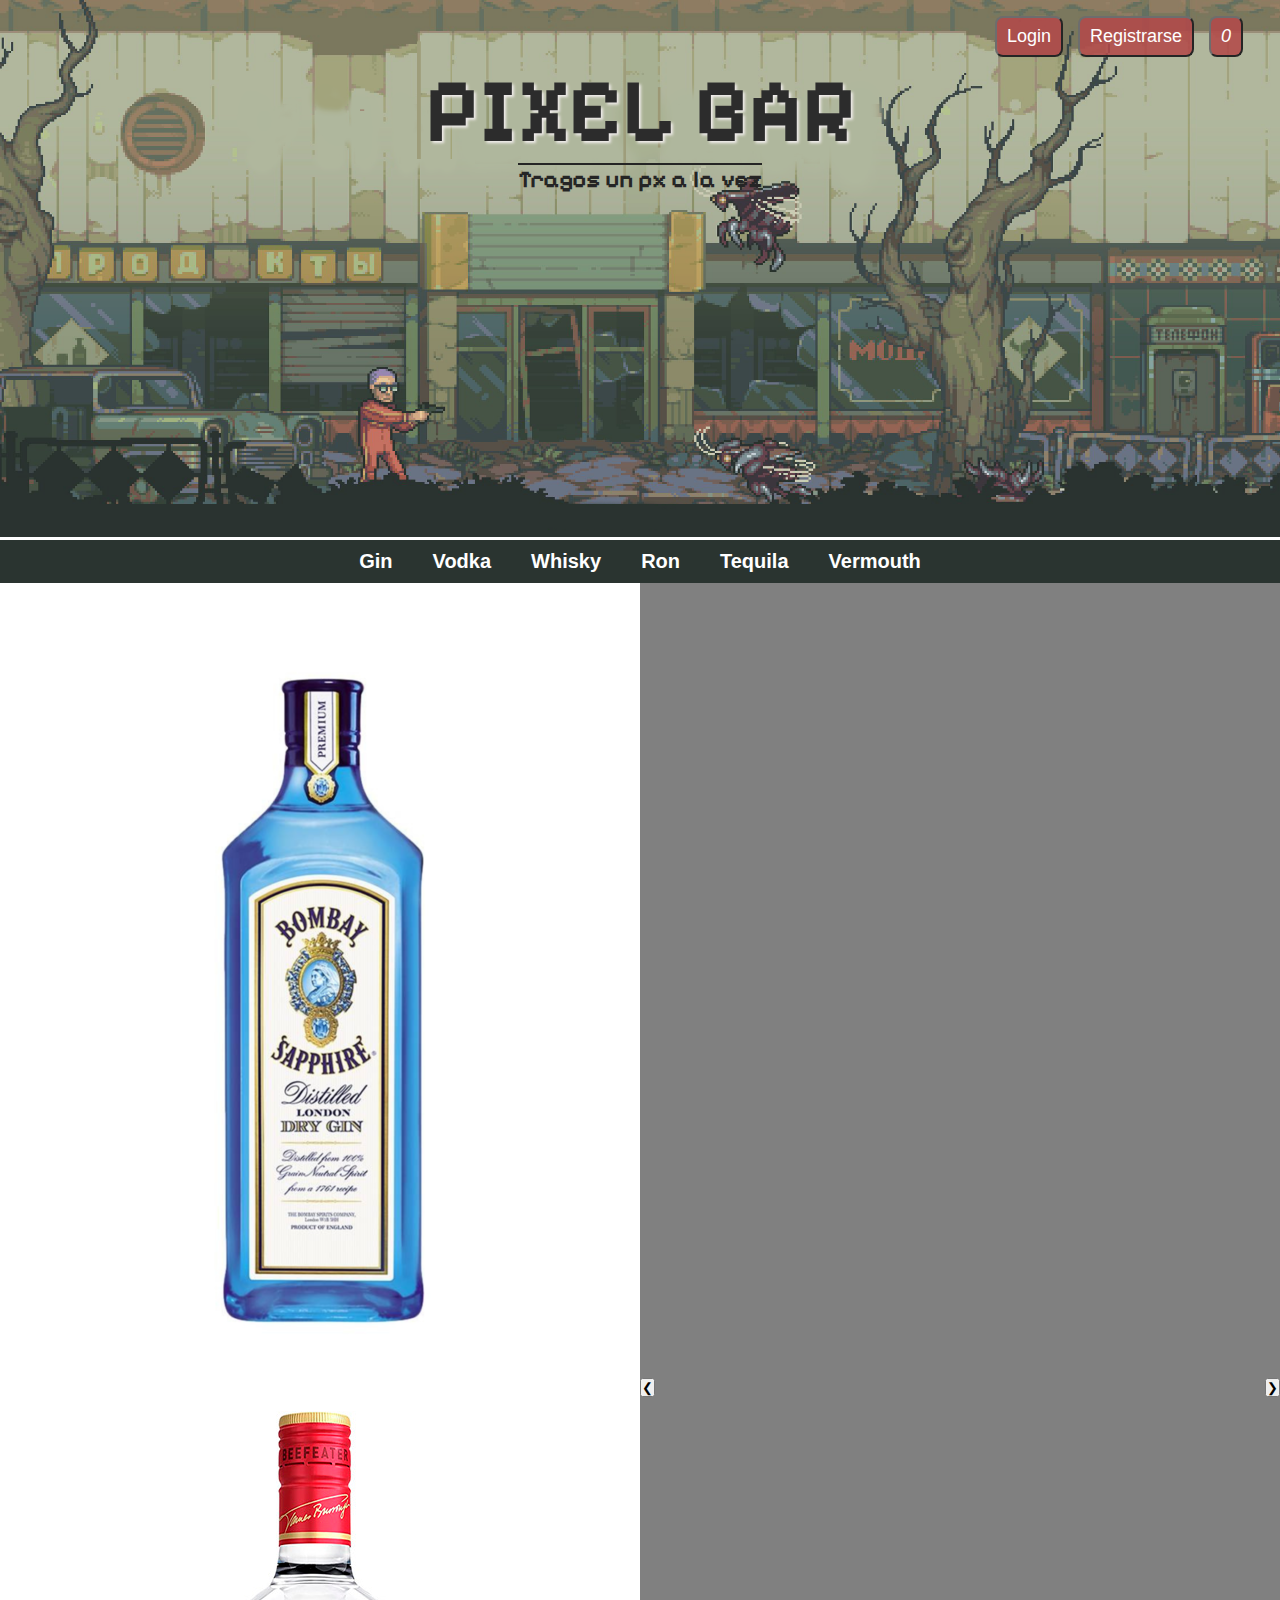
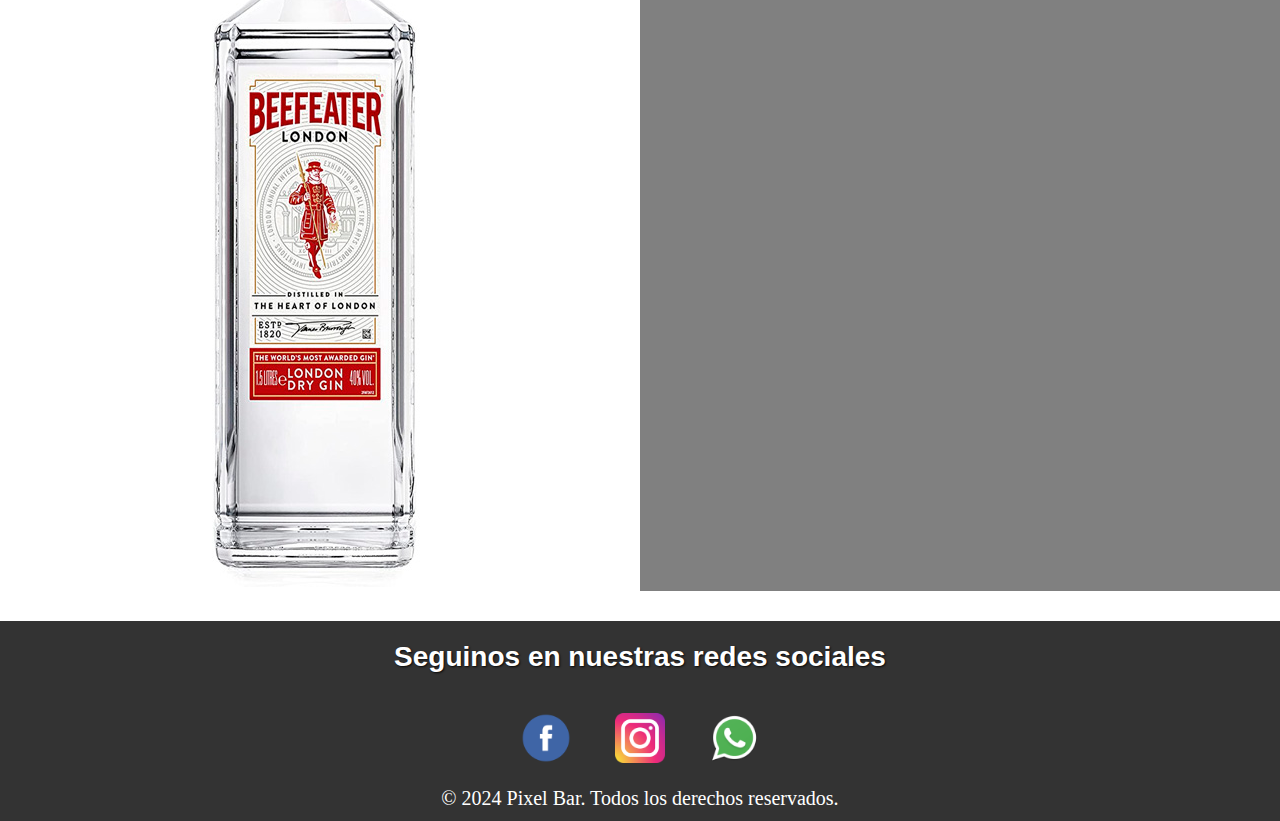
==== index.html @ f9e415ab "slider en index 0.1" ====
<!DOCTYPE html>
<html lang="es">

<head>
  <meta charset="UTF-8">
  <meta name="viewport" content="width=device-width, initial-scale=1.0">
  <title>pixeldrink</title>
  <link rel="preconnect" href="https://fonts.googleapis.com">
  <link rel="preconnect" href="https://fonts.gstatic.com" crossorigin>
  <link href="https://fonts.googleapis.com/css2?family=Pixelify+Sans:wght@400..700&display=swap" rel="stylesheet">
  <link rel="stylesheet" href="https://cdnjs.cloudflare.com/ajax/libs/font-awesome/6.5.2/css/all.min.css"
    integrity="sha512-SnH5WK+bZxgPHs44uWIX+LLJAJ9/2PkPKZ5QiAj6Ta86w+fsb2TkcmfRyVX3pBnMFcV7oQPJkl9QevSCWr3W6A=="
    crossorigin="anonymous" referrerpolicy="no-referrer" />
  <link rel="stylesheet" href="./css/styles.css">
  <link rel="stylesheet" href="./css/login.css">
</head>

<body>
  <header class="header-container">
    <div class="login">
      <li><button id="button-user"><a href=""></a>Login</button></li>
      <li><a href="./pages/registro.html"><button id="button-registro">Registrarse</button></a></li>
      <li><a href="./carrito.html"><button id="button-cart"><i class="fa-solid fa-cart-shopping"><span class="contador">
        0
      </span></i></button></a></li>
    </div>
    <div class="header-content">
      <h1 class="title">PIXEL BAR</h1>
      <h2>Tragos un px a la vez</h2>
    </div>
  </header>
  <nav class="menu">
    <ul>
      <li><a href="./pages/gin.html">Gin</a></li>
      <li><a href="./pages/vodka.html">Vodka</a></li>
      <li><a href="./pages/whisky.html">Whisky</a></li>
      <li><a href="./pages/ron.html">Ron</a></li>
      <li><a href="./pages/tequila.html">Tequila</a></li>
      <li><a href="./pages/vermouth.html">Vermouth</a></li>

    </ul>
  </nav>
  <!-- formulario de Login tipo modal -->
  <section class="modal">
    <div class="modal__container">
      <div class="form-container">
        <h2>Iniciar Sesion</h2>
        <form action="#">
          <div class="form-control">
            <input type="email" id="emailInput" required />
            <label>Email</label>
          </div>
          <div class="form-control">
            <input type="password" id="passwordInput" required />
            <label>Contraseña</label>
          </div>
          <button type="submit" class="logIn">Iniciar</button>
          <div class="form-help">
            <div class="remember-me">
              <input type="checkbox" id="remember-me" />
              <label for="remember-me">Recuerdame</label>
            </div>
            <a href="#">Ayuda?</a>
          </div>
        </form>
        <div class="icons-container">
          <i class="fa-brands fa-google"></i>
          <i class="fa-brands fa-facebook-f"></i>
          <i class="fa-regular fa-envelope"></i>
          <i class="fa-solid fa-arrow-left"></i>
        </div>
      </div>
    </div>
  </section>
  <!--  -->
  <section class="container">
    <div id="item-1">
      <a href="gin.html">
        <img src="img/bombay-750-.png" alt="">
        <div class="description1">
          Elaborado según una receta secreta que data de 1761, bombay sapphire se produce logrando una
          combinación única de diez ingredientes botánicos naturales seleccionados y un proceso exclusivo de
          destilación. El resultado es un complejo líquido aromático, con sabor refinado y un delicado
          equilibrio.
        </div>
      </a>
    </div>
    <div id="item-2">
      <a href="gin.html">
        <img src="img/beefeater.jpg" alt="">
        <div class="description2">
          Esta ginebra, una London Dry Gin por antonomasia hecha con un intenso toque de enebro y fuertes
          notas cítricas, es una auténtica London Dry para quienes disfrutan del sabor auténtico de la
          ginebra.
          Con una tradición en el mundo de la destilación de 200 años, había una época en la que pesábamos a
          mano los extractos naturales de cada lote de ginebra que producíamos… Era hace dos días.
        </div>
      </a>
    </div>
    <div id="item-3">
      <button class="prev">&#10094;</button>
      <div class="slider-content">
        <!-- slide de js si todo sale bien -->
      </div>
      <button class="next">&#10095;</button>

    </div>
  </section>

  <footer>
    <h3 class="textoFooter">Seguinos en nuestras redes sociales</h3>
    <div class="social-media">
      <a href="https://www.facebook.com" target="_blank">
        <img src="img/facebook.ico" alt="Facebook">
      </a>
      <a href="https://www.instagram.com" target="_blank">
        <img src="img/instagram.ico" alt="Instagram">
      </a>
      <a href="https://wa.me/tu-numero" target="_blank">
        <img src="img/Whatsapp.ico" alt="WhatsApp">
      </a>
    </div>
    <p>&copy; 2024 Pixel Bar. Todos los derechos reservados.</p>
  </footer>

  <script src="./js/login.js"></script>
  <script src="./js/productos.js"></script>
  <script src="./js/mainslider.js"></script>
</body>

</html>
---- css/styles.css ----
* {
    margin: 0;
    padding: 0;
    box-sizing: border-box;
}

/* header */
.header-container {
    background-image: url(../img/bunkerM.png);
    background-size: cover;
    background-repeat: no-repeat;
    background-position: center;
    opacity: 85%;
    height: 60vh;
    width: 100%;
    display: flex;
    flex-direction: column;
    flex-wrap: wrap;
    border-bottom: 3px solid white;
}


.header-content {
    display: flex;
    align-items: center;
    flex-direction: column;
    justify-content: center;
    top: -60%;
    text-align: center;
    color: rgb(0, 0, 0);
}

.title {
    font-size: 90px;
    font-family: "Pixelify Sans", sans-serif;
    text-align: center;
    color: #080808;
    text-shadow: 2px 2px 3px rgb(240, 235, 235);
}

.header-content h2 {
    font-family: "Pixelify Sans", sans-serif;
    color: black;
    text-decoration: overline;
}

.login {
    display: flex;
    justify-content: flex-end;
    gap: 10px;
    margin-right: 2em;
    margin-top: 1em;

}

.login li {
    list-style-type: none;
}


#button-user,
#button-cart,
#button-registro,
.btnVolver{
    background-color: rgba(165, 42, 42, 0.877);
    color: white;
    padding: 8px 10px;
    text-align: center;
    text-decoration: none;
    font-size: 18px;
    cursor: pointer;
    position: relative;
    margin-right: 5px;
    border-radius: 8px;
}

#button-user:hover, #button-registro:hover, #button-cart:hover, .btnVolver:hover{
    background-color: #2a3430;
    color: white;
    font-weight: bolder;
    transition: .3s;
}

 
/* nav-bar */

.menu {
    display: flex;
    justify-content: center;
    flex-wrap: wrap;
    align-items: center;
    background-color: #2a3430;
    font-size: 20px;
    color: white;
}

.menu li:hover {
    scale: 1.2;
    transition: .5s;
    color: #c67262;
}


.menu ul {
    display: flex;
    justify-content: space-between;
    padding: 0;
    margin: 0;
    list-style-type: none;
}

.menu li {
    padding: 10px 20px;
}

.menu a {
    color: inherit;
    font-family: 'Franklin Gothic Medium', 'Arial Narrow', Arial, sans-serif;
    font-weight: bolder;
    text-decoration: none;
}
.active{
  background-color: chartreuse;
  color: aqua ;
}
/* --------------------------------Medias Queries-------------------------------- */


/* grip-container */
.container {
    display: grid;

    grid-template-rows: 1fr 1fr;
    grid-template-columns: 1fr 1fr;
    gap: 0px;
    height: 100%;

}


#item-1 {
    position: relative;
    background-color: white;
    overflow: hidden;
    display: flex;
    justify-content: center;
    align-items: center;

    grid-row-start: 1;
    grid-row-end: 2;

    grid-column-start: 1;
    grid-column-end: 2;

}

#item-1 img {
    width: 100%;
    height: 100%;
    object-fit: cover;
}

#item-1:hover .description1 {
    opacity: 1;
}

.description1 {
    position: absolute;
    top: 0;
    left: 0;
    right: 0;
    bottom: 0;
    background-color: rgba(15, 130, 224, 0.8);
    color: black;
    font-size: 45px;
    text-align: center;
    padding: 20px;
    opacity: 0;
    transition: opacity 0.3s ease;
}


#item-2 {
    position: relative;
    background-color: white;
    overflow: hidden;
    display: flex;
    justify-content: center;
    align-items: center;

    grid-row-start: 2;
    grid-row-end: 3;

    grid-column-start: 1;
    grid-column-end: 2;
    overflow: hidden;

}

#item-2 img {
    width: 100%;
    height: 100%;
    object-fit: cover;
}

#item-2:hover .description2 {
    opacity: 1;
}

.description2 {
    position: absolute;
    top: 0;
    left: 0;
    right: 0;
    bottom: 0;
    background-color: rgba(224, 15, 15, 0.8);
    color: black;
    font-size: 45px;
    text-align: center;
    padding: 20px;
    opacity: 0;
    transition: opacity 0.3s ease;
}


#item-3 {
  position: relative; 
  background-color: grey;
  grid-row-start: 1;
  grid-row-end: 3;
  grid-column-start: 2;
  grid-column-end: 3;
  display: flex;  
  align-items: center;
  justify-content: center;
  overflow: hidden;
}

.slider-content {
  display: flex;
  transition: transform 0.5s ease-in-out;
  width: 100%;
  height: 100%;
}

.card {
  width: 100%;
  height: 100%;
  flex-shrink: 0;
}

/* ---------------------------Carrito--------------------------------------------- */
.tituloCarrito{
    font-family: 'Franklin Gothic Medium', 'Arial Narrow', Arial, sans-serif;
    font-size: 45px;
    text-align: center;
    margin-top: 10px;
}

/* -----------------------estilos footer------------------------------------------ */

footer {
    margin-top: 30px;
    background-color: #333;
    color: white;
    text-align: center;
    padding: 20px;
    height: 200px;
    /* border-top: 3px solid white; */
}

.textoFooter {
    font-family: 'Franklin Gothic Medium', 'Arial Narrow', Arial, sans-serif;
    font-size: 28px;
    text-shadow: 1px 1px 2px rgb(10, 10, 10);
}

footer p {
    margin-top: 10px;
    font-size: 20px;
}

.social-media {
    margin-top: 30px;
}

.social-media a {
    margin: 0 10px;
    display: inline-block;
}

.social-media img {
    width: 70px;
    height: 70px;
    transition: transform 0.3s;
    padding: 10px;
}

.social-media img:hover {
    transform: scale(1.2);
}
/* ------------------------estilos Card----------------------------- */
.tarjetas {
    display: flex;
    flex-wrap: wrap;
    justify-content: center;
    gap: 20px;
}

.card {
    background-color: #fff;
    border-radius: 10px;
    box-shadow: 0 4px 8px rgba(0, 0, 0, 0.534);
    max-width: 300px;
    overflow: hidden;
    text-align: center;
    margin: 10px;
    display: flex;
    flex-direction: column;
}

.card-img {
    width: 100%;
    height: 250px;
   object-fit: contain;
}

.card-content {
    padding: 20px;
    display: flex;
    flex-direction: column;
    justify-content: space-between;
    flex-grow: 1; 

    background-size: cover;
    background-position: center;
    animation: rotateImages 30s linear infinite;
}

/* -----------hasta aca lo nuevo--------------- */
@keyframes rotateImages {
    0% { background-image: url('../img/back-1.png'); }
    33.33% { background-image: url('../img/back-2.png'); }
    66.66% { background-image: url('../img/back-3.png'); }
    100% { background-image: url('../img/back-1.png'); }
}

.card-title {
    font-size: 24px;
    margin: 8px 0;
    text-shadow: 1px 1px 2px rgba(255, 254, 254, 0.507);
}

.card-description {
    color: #131312;
    font-weight: 600;
    font-size: 18px;
    margin-bottom: 16px;
    flex-grow: 1; 
    text-align: justify;
    text-shadow: 0px 0px 7px rgba(201, 201, 197, 0.973);
}

.card-button {
    display: inline-block;
    padding: 10px 20px;
    background-color: rgb(22, 26, 31);
    color: rgb(230, 225, 225);
    text-decoration: none;
    border-radius: 5px;
    transition: background-color 0.3s;
    align-self: center; 
    margin-top: auto; 
}

.card-button:hover {
    background-color: rgb(58, 68, 78);
}

/* ---------------------Seccion Gin------------------------------ */
li {
    list-style: none;
}

/* ---------------------------Producto Secciones--------------------------------------------- */

.products {
    display: flex;
    flex-wrap: wrap;
    gap: 20px;
    justify-content: space-around;
    padding: 20px;
}

.product-item {
    flex: 0 0 calc(33.33% - 20px); 
    max-width: calc(33.33% - 20px); 
    margin-bottom: 20px; 
    
    background-color: #f9f9f9;
    border: 1px solid #ddd;
    padding: 10px;
    text-align: center;
}

/* -------------------------media query------------------------------- */

@media (max-width: 600px) {
    .header-container {
      height: 40vh;
    }
  
    .header-content {
      top: -30%;
    }
  
    .title {
      font-size: 50px;
    }
  
    .login {
      flex-direction: column;
      margin-right: 0;
      margin-top: 16px;
      gap: 5px;
      text-align: center;
    }
  
    .menu ul {
      flex-direction: column;
      align-items: center;
    }
  
    .menu li {
      padding: 10px;
    }
  
    .container {
      grid-template-rows: 1fr 1fr 1fr;
      grid-template-columns: 1fr;
    }
  
    #item-1, #item-2, #item-3 {
      grid-column-start: 1;
      grid-column-end: 2;
      height: auto;
    }

    .textoFooter{
        font-size: 20px;
    }

    .social-media img {
        width: 60px;
        height: 60px;
    }
  }

  @media (max-width: 768px) {
    .header-container {
      height: 50vh;
    }
  
    .header-content {
      top: -40%;
    }
  
    .title {
      font-size: 70px;
    }
  
    .login {
      margin-right: 1em;
    }
  
    .menu ul {
      flex-direction: column;
      align-items: center;
    }
  
    .menu li {
      padding: 10px 15px;
    }
  
    .container {
      grid-template-rows: 1fr 1fr;
      grid-template-columns: 1fr 1fr;
    }
  
    #item-1, #item-2 {
      grid-column-start: 1;
      grid-column-end: 2;
    }
  
    #item-3 {
      grid-row-start: 2;
      grid-row-end: 3;
      grid-column-start: 1;
      grid-column-end: 3;
    }
  }

  @media (min-width: 769px) {
    .header-container {
      height: 60vh;
    }
  
    .header-content {
      top: -60%;
    }
  
    .title {
      font-size: 90px;
    }
  
    .login {
      margin-right: 2em;
    }
  
    .menu ul {
      flex-direction: row;
    }
  
    .menu li {
      padding: 10px 20px;
    }
  
    .container {
      grid-template-rows: 1fr 1fr;
      grid-template-columns: 1fr 1fr;
    }
  
    #item-1, #item-2 {
      grid-column-start: 1;
      grid-column-end: 2;
    }
  
    #item-3 {
      grid-row-start: 1;
      grid-row-end: 3;
      grid-column-start: 2;
      grid-column-end: 3;
    }
  }
---- css/login.css ----
.modal {
  position: fixed;
  top: 0;
  left: 0;
  right: 0;
  bottom: 0;
  background-color: #1111119d;
  display: flex;
  opacity: 0;
  pointer-events: none;
  transition: opacity 0.6s 0.9s;
  --transform: translateY(-100vh);
  --transition: transform 0.8s;
  z-index: 1;
}

.modal--show {
  opacity: 1;
  pointer-events: unset;
  transition: opacity 0.6s;
  --transform: translateY(0);
  --transition: transform 0.8s 0.8s;
}

.modal__container {
  margin: auto;
  width: 90%;
  transform: var(--transform);
  transition: var(--transition);
}

.form-container {
  position: absolute;
  left: 50%;
  top: 50%;
  border-radius: 4px;
  padding: 70px;
  width: 450px;
  height: auto;
  transform: translate(-50%, -50%);
  background: rgba(0, 0, 0, 0.507);
  font-family: "Pixelify Sans", sans-serif;
}
.form-container h2 {
  color: #fff;
  font-size: 2rem;
}
.form-container form {
  margin: 25px 0 65px;
}
form .form-control {
  height: 50px;
  position: relative;
  margin-bottom: 16px;
}
.form-control input {
  height: 100%;
  width: 100%;
  background: #333;
  border: none;
  outline: none;
  border-radius: 4px;
  color: #fff;
  font-size: 1rem;
  padding: 0 20px;
}
.form-control input:is(:focus, :valid) {
  background: #444;
  padding: 16px 20px 0;
}

.form-control label {
  position: absolute;
  left: 20px;
  top: 50%;
  transform: translateY(-50%);
  font-size: 1rem;
  pointer-events: none;
  color: #8c8c8c;
  transition: all 0.1s ease;
}
.form-control input:is(:focus, :valid) ~ label {
  font-size: 0.75rem;
  transform: translateY(-130%);
}
form button {
  width: 100%;
  padding: 16px 0;
  font-size: 1rem;
  background: #ca4a30;
  color: #fff;
  font-weight: 500;
  border-radius: 8px;
  border: none;
  outline: none;
  margin: 25px 0 10px;
  cursor: pointer;
  transition: 0.1s ease;
}
form button:hover {
  background: #f5330c;
}
.form-container a {
  text-decoration: none;
}
.form-container a:hover {
  text-decoration: underline;
}
.form-container :where(label, p, small, a) {
  color: #b3b3b3;
}
form .form-help {
  display: flex;
  justify-content: space-between;
}
form .remember-me {
  display: flex;
}
form .remember-me input {
  margin-right: 5px;
  accent-color: #b3b3b3;
}

.form-container a {
  color: #fff;
}

.icons-container {
  display: flex;
  justify-content: space-around;
  align-items: center;
  color: white;
  font-size: 24px;
}

.fa-google:hover {
  background: linear-gradient(to right, #4285f4, #34a853, #fbbc05, #ea4335);
  -webkit-background-clip: text;
  background-clip: text;
  color: transparent;
  cursor: pointer;
  transform: scale(1.2);
  transition: 0.4s;
}
.fa-facebook-f:hover {
  cursor: pointer;
  color: #285076;
  transform: scale(1.2);
  transition: 0.4s;
}

.fa-envelope:hover {
  cursor: pointer;
  color: #f84437;
  transform: scale(1.2);
  transition: 0.3s;
}

@media (max-width: 740px) {
  body::before {
    display: none;
  }
  .form-container {
    padding: 20px;
  }

  .form-container {
    width: 100%;
    top: 43%;
  }
  .form-container form {
    margin: 25px 0 40px;
  }
}
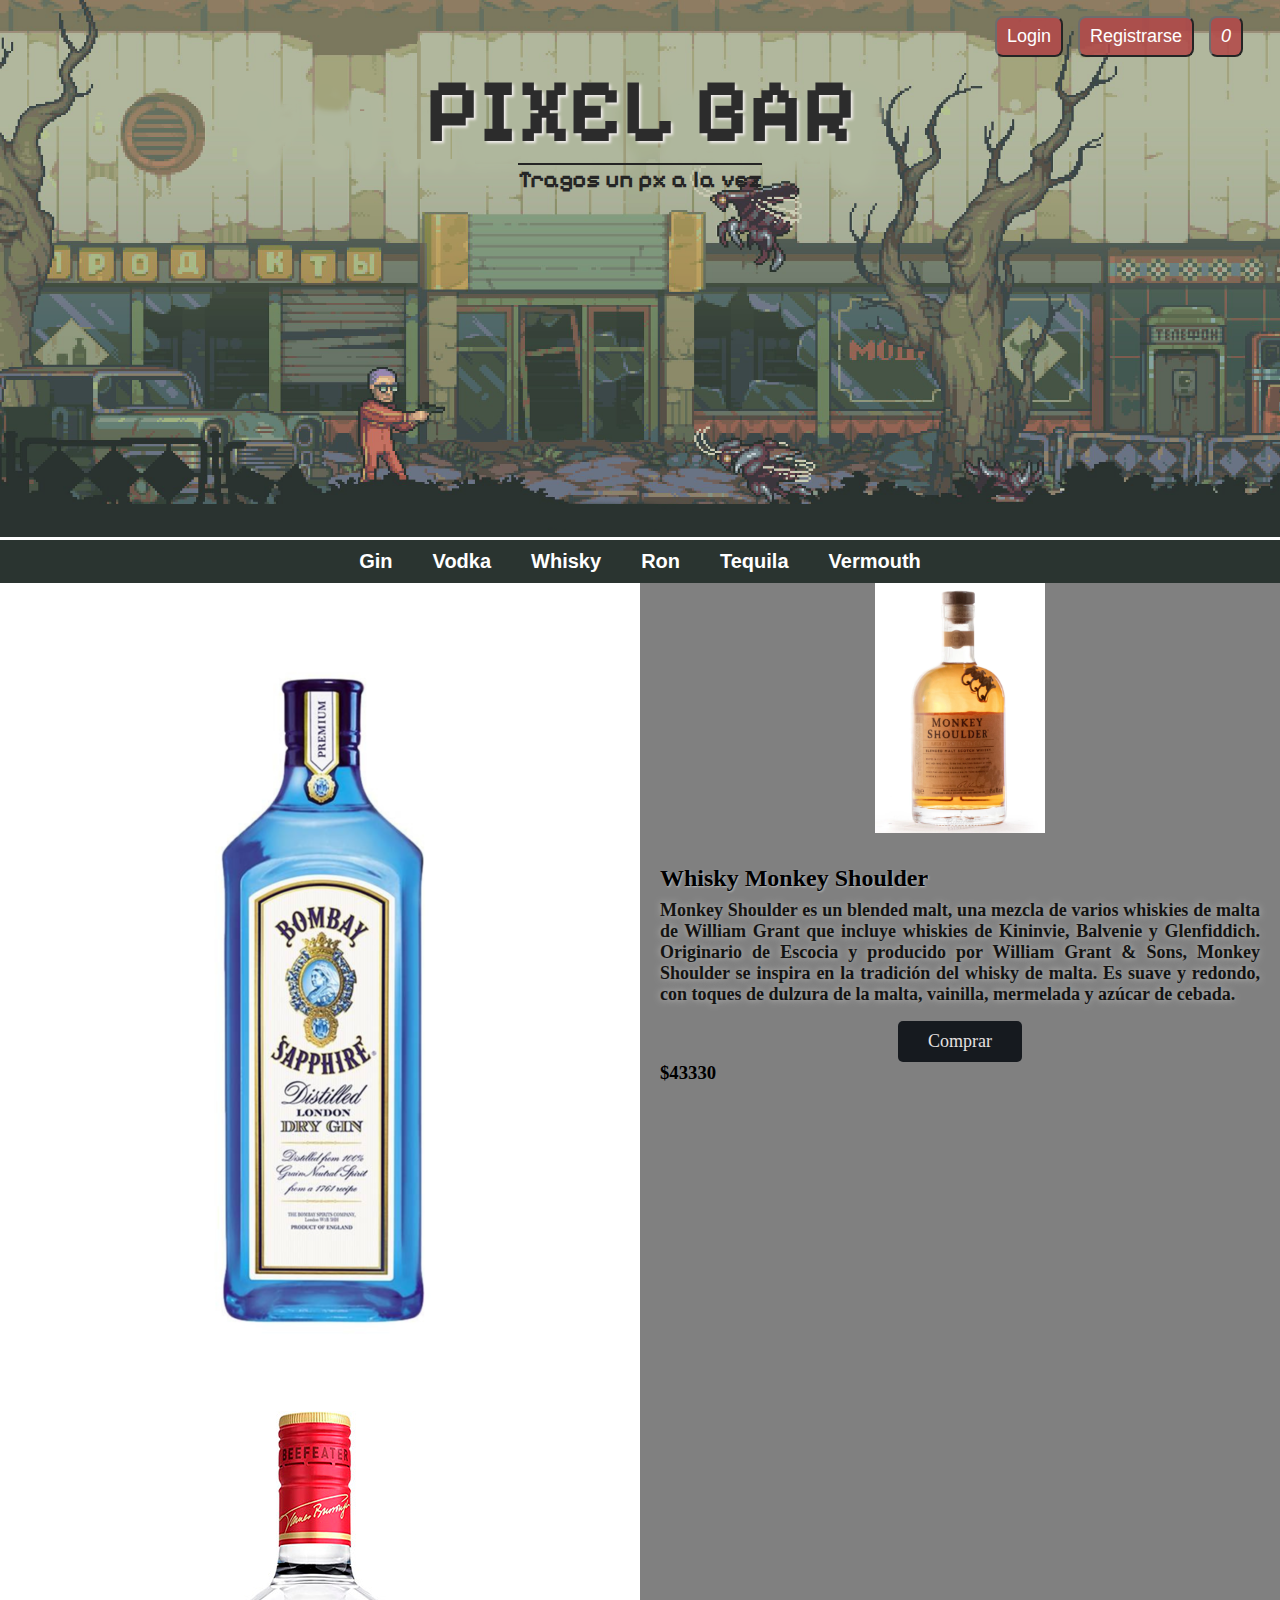
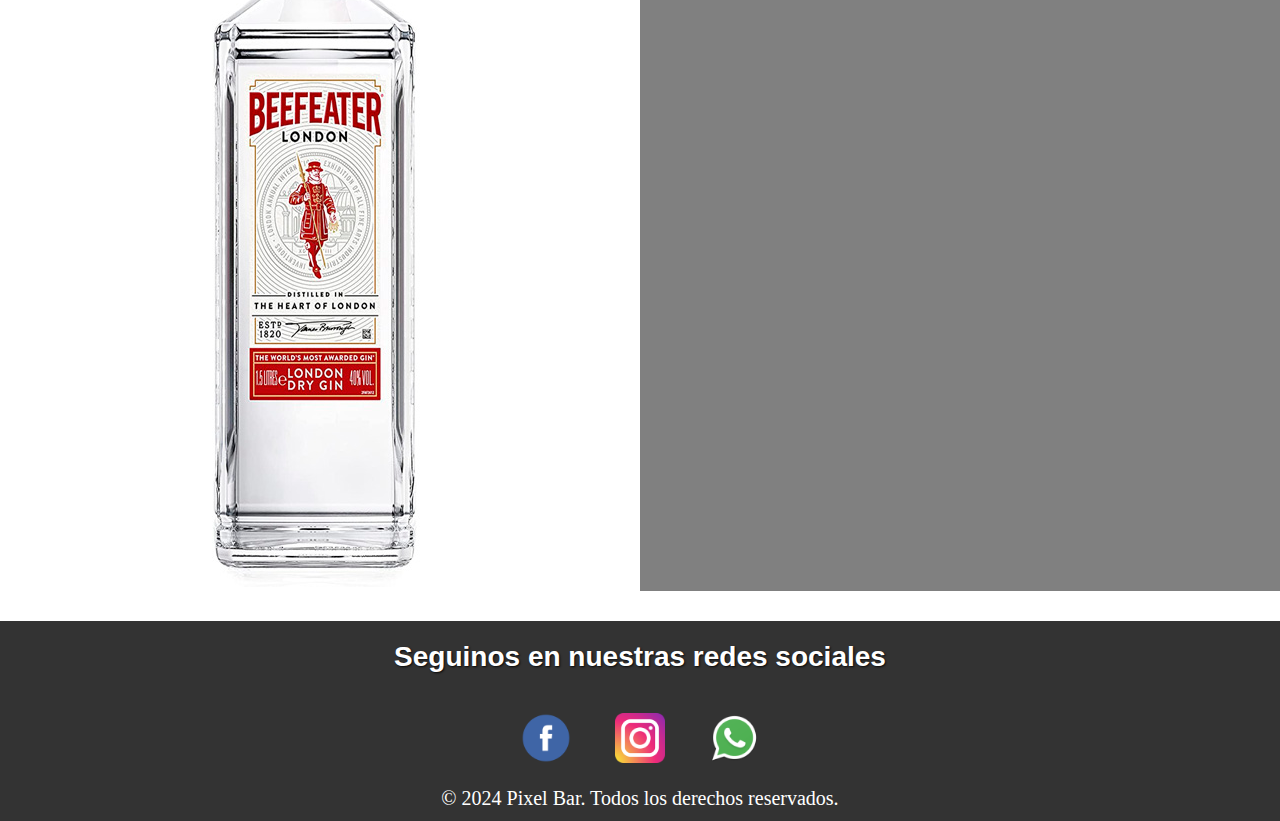
==== commit fecc18fa: "Cambios en archivos js y en las card" ====
--- a/index.html
+++ b/index.html
@@ -125,6 +125,7 @@
 
   <script src="./js/login.js"></script>
   <script src="./js/productos.js"></script>
+  <script src="./js/gin.js"></script>
   <script src="./js/mainslider.js"></script>
 </body>
 
--- a/css/styles.css
+++ b/css/styles.css
@@ -123,8 +123,6 @@
   background-color: chartreuse;
   color: aqua ;
 }
-/* --------------------------------Medias Queries-------------------------------- */
-
 
 /* grip-container */
 .container {
@@ -243,7 +241,7 @@
   height: 100%;
 }
 
-.card {
+.cardIndex {
   width: 100%;
   height: 100%;
   flex-shrink: 0;
@@ -335,6 +333,15 @@
     background-size: cover;
     background-position: center;
     animation: rotateImages 30s linear infinite;
+}
+.precioProductos{
+  margin-top: 5px;
+  color:rgb(15, 15, 15);
+  background-color: rgba(242, 239, 245, 0.514);
+  border-radius: 20px;
+  font-size: 22px;
+  font-weight: bolder;
+
 }
 
 /* -----------hasta aca lo nuevo--------------- */
@@ -363,10 +370,11 @@
 
 .card-button {
     display: inline-block;
-    padding: 10px 20px;
+    padding: 10px 30px;
     background-color: rgb(22, 26, 31);
     color: rgb(230, 225, 225);
     text-decoration: none;
+    font-size: 18px;
     border-radius: 5px;
     transition: background-color 0.3s;
     align-self: center; 
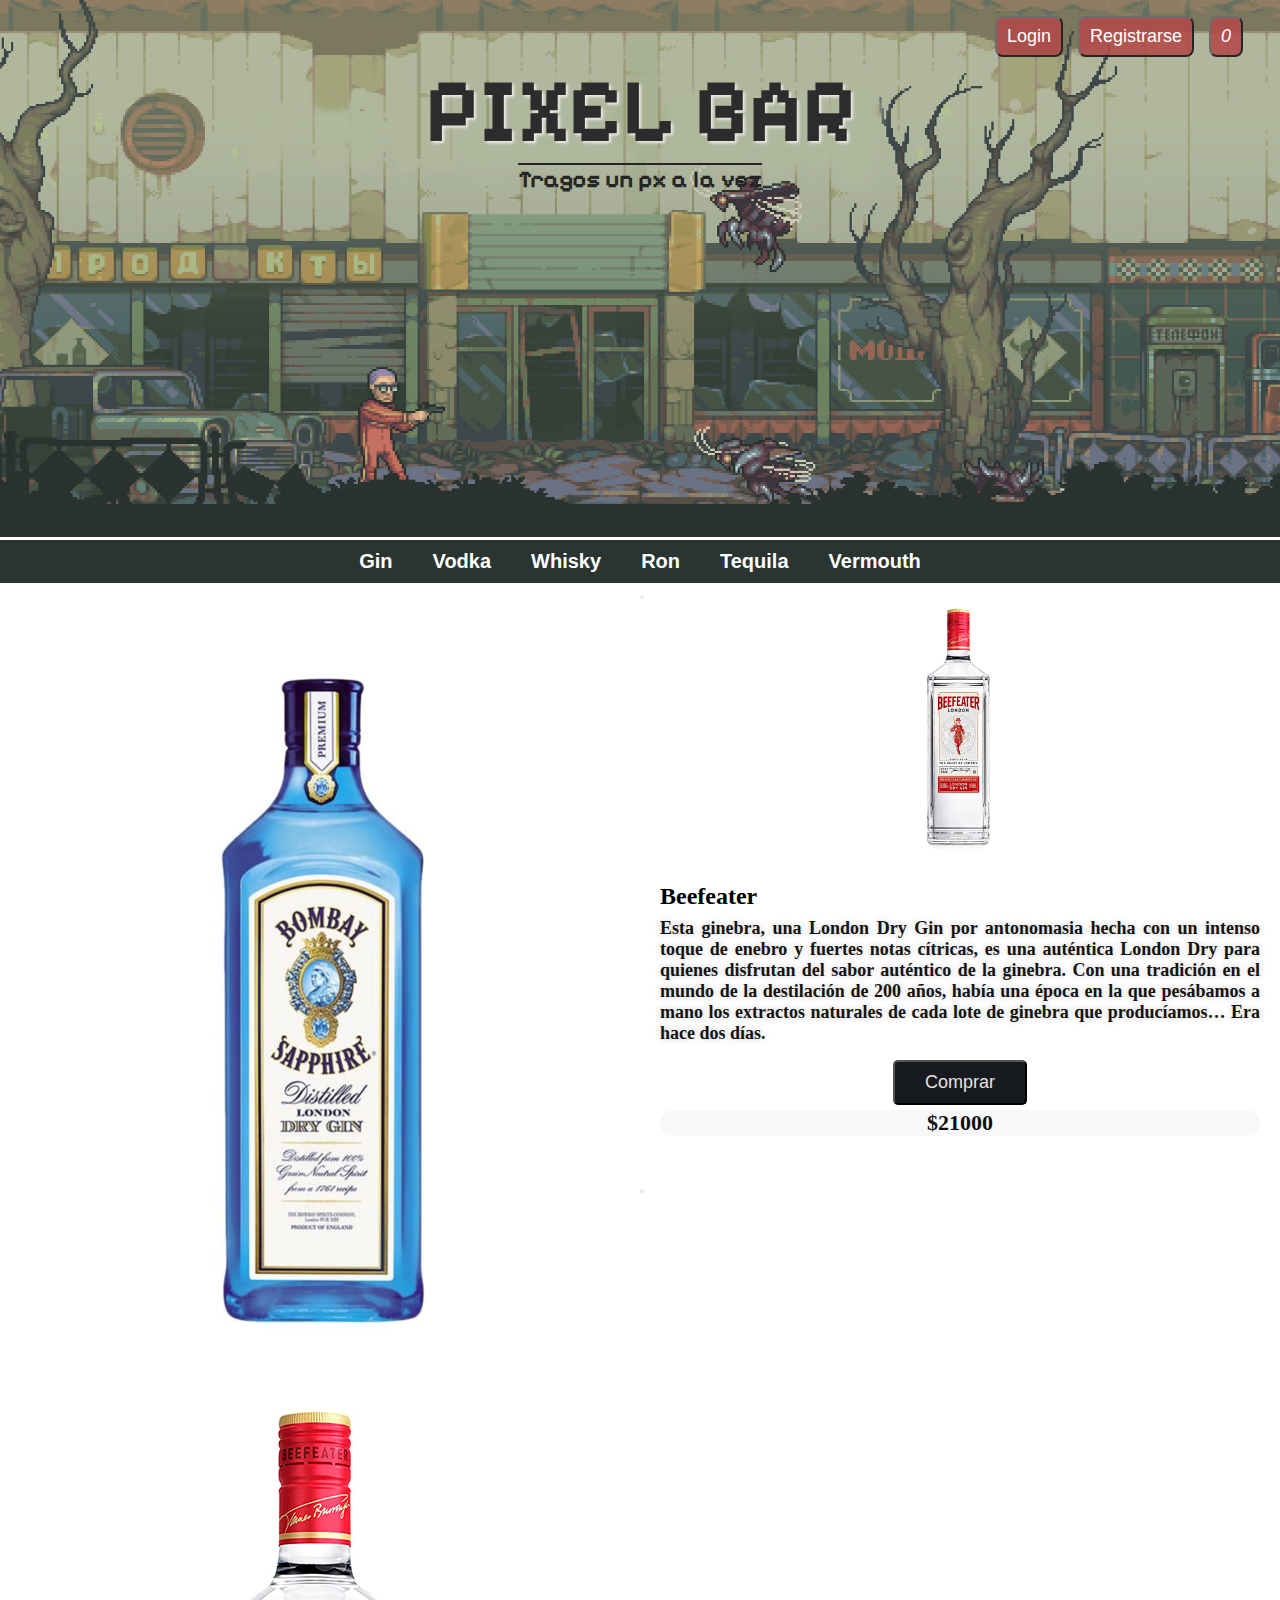
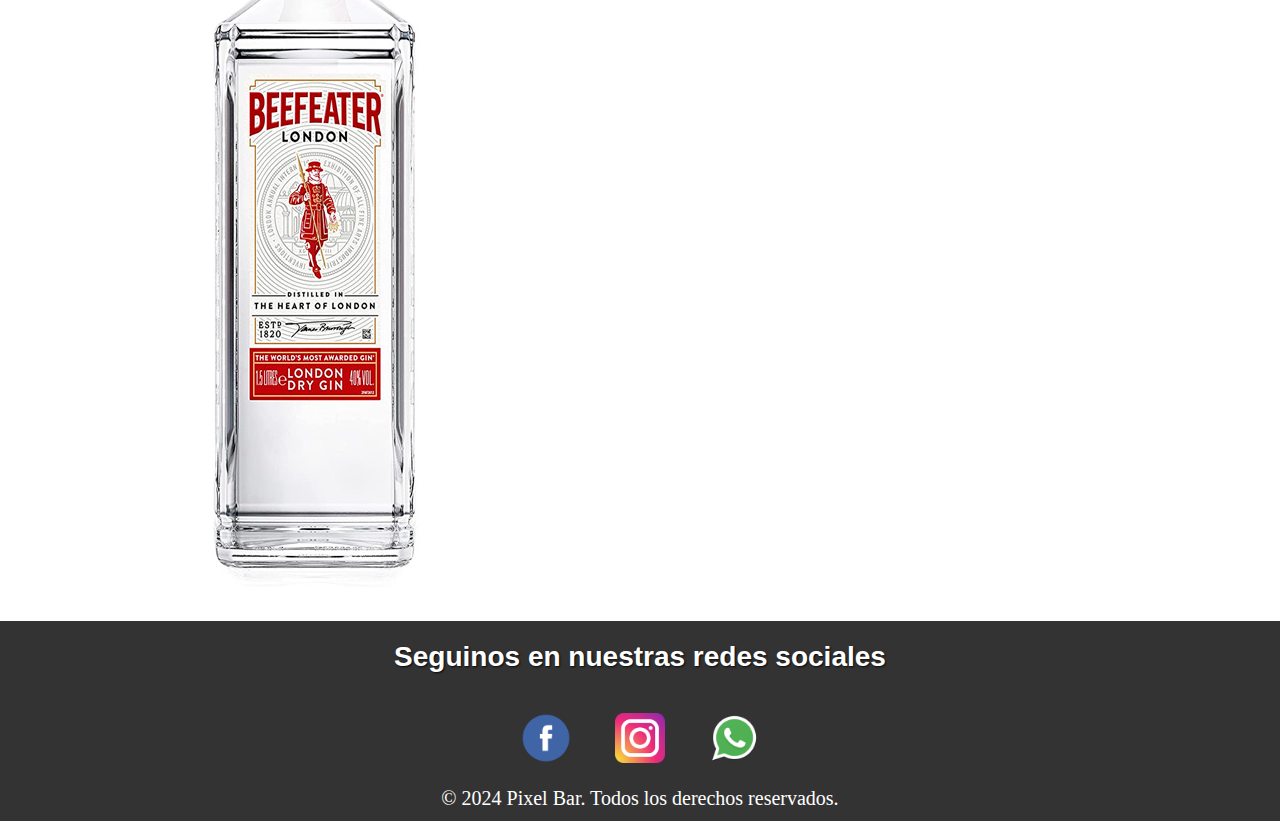
==== commit 23f1a468: "trabajando en el carousel parte 1" ====
--- a/index.html
+++ b/index.html
@@ -97,13 +97,12 @@
         </div>
       </a>
     </div>
-    <div id="item-3">
-      <button class="prev">&#10094;</button>
+    <div class="carousel-container">
+      <button id="prevBtn" class="carousel-buton"><i class="fa-solid fa-left-long"></i></button>
       <div class="slider-content">
         <!-- slide de js si todo sale bien -->
       </div>
-      <button class="next">&#10095;</button>
-
+      <button id="nextBtn" class="carousel-buton"><i class="fa-solid fa-right-long"></i></button>
     </div>
   </section>
 
@@ -125,7 +124,6 @@
 
   <script src="./js/login.js"></script>
   <script src="./js/productos.js"></script>
-  <script src="./js/gin.js"></script>
   <script src="./js/mainslider.js"></script>
 </body>
 
--- a/css/styles.css
+++ b/css/styles.css
@@ -221,7 +221,7 @@
 }
 
 
-#item-3 {
+/* #item-3 {
   position: relative; 
   background-color: grey;
   grid-row-start: 1;
@@ -232,9 +232,51 @@
   align-items: center;
   justify-content: center;
   overflow: hidden;
+} */
+
+.carousel-container {
+  position: relative;
+  width: 100%;
+  grid-row-start: 1;
+  grid-row-end: 3;
+  grid-column-start: 2;
+  grid-column-end: 3;
+  /* margin: auto; */
+  overflow: hidden;
 }
 
 .slider-content {
+  display: flex;
+  transition: transform 0.5s ease-in-out;
+}
+
+.cardIndex {
+  min-width: 100%;
+  box-sizing: border-box;
+}
+
+.carousel-button {
+  position: absolute;
+  top: 50%;
+  transform: translateY(-50%);
+  background-color: rgba(0, 0, 0, 0.5);
+  color: white;
+  border: none;
+  font-size: 2em;
+  cursor: pointer;
+  z-index: 10;
+}
+
+#prevBtn {
+  left: 0;
+}
+
+#nextBtn {
+  right: 0;
+}
+
+
+/* .slider-content {
   display: flex;
   transition: transform 0.5s ease-in-out;
   width: 100%;
@@ -245,7 +287,7 @@
   width: 100%;
   height: 100%;
   flex-shrink: 0;
-}
+} */
 
 /* ---------------------------Carrito--------------------------------------------- */
 .tituloCarrito{
@@ -332,7 +374,7 @@
 
     background-size: cover;
     background-position: center;
-    animation: rotateImages 30s linear infinite;
+    animation: rotateImages 15s linear infinite;
 }
 .precioProductos{
   margin-top: 5px;
@@ -340,6 +382,7 @@
   background-color: rgba(242, 239, 245, 0.514);
   border-radius: 20px;
   font-size: 22px;
+  text-align: center;
   font-weight: bolder;
 
 }
@@ -355,11 +398,13 @@
 .card-title {
     font-size: 24px;
     margin: 8px 0;
-    text-shadow: 1px 1px 2px rgba(255, 254, 254, 0.507);
+    text-shadow: 2px 2px 5px rgb(255, 254, 254);
 }
 
 .card-description {
     color: #131312;
+    background-color: rgba(255, 255, 255, 0.37);
+    padding: 0, 2px;
     font-weight: 600;
     font-size: 18px;
     margin-bottom: 16px;
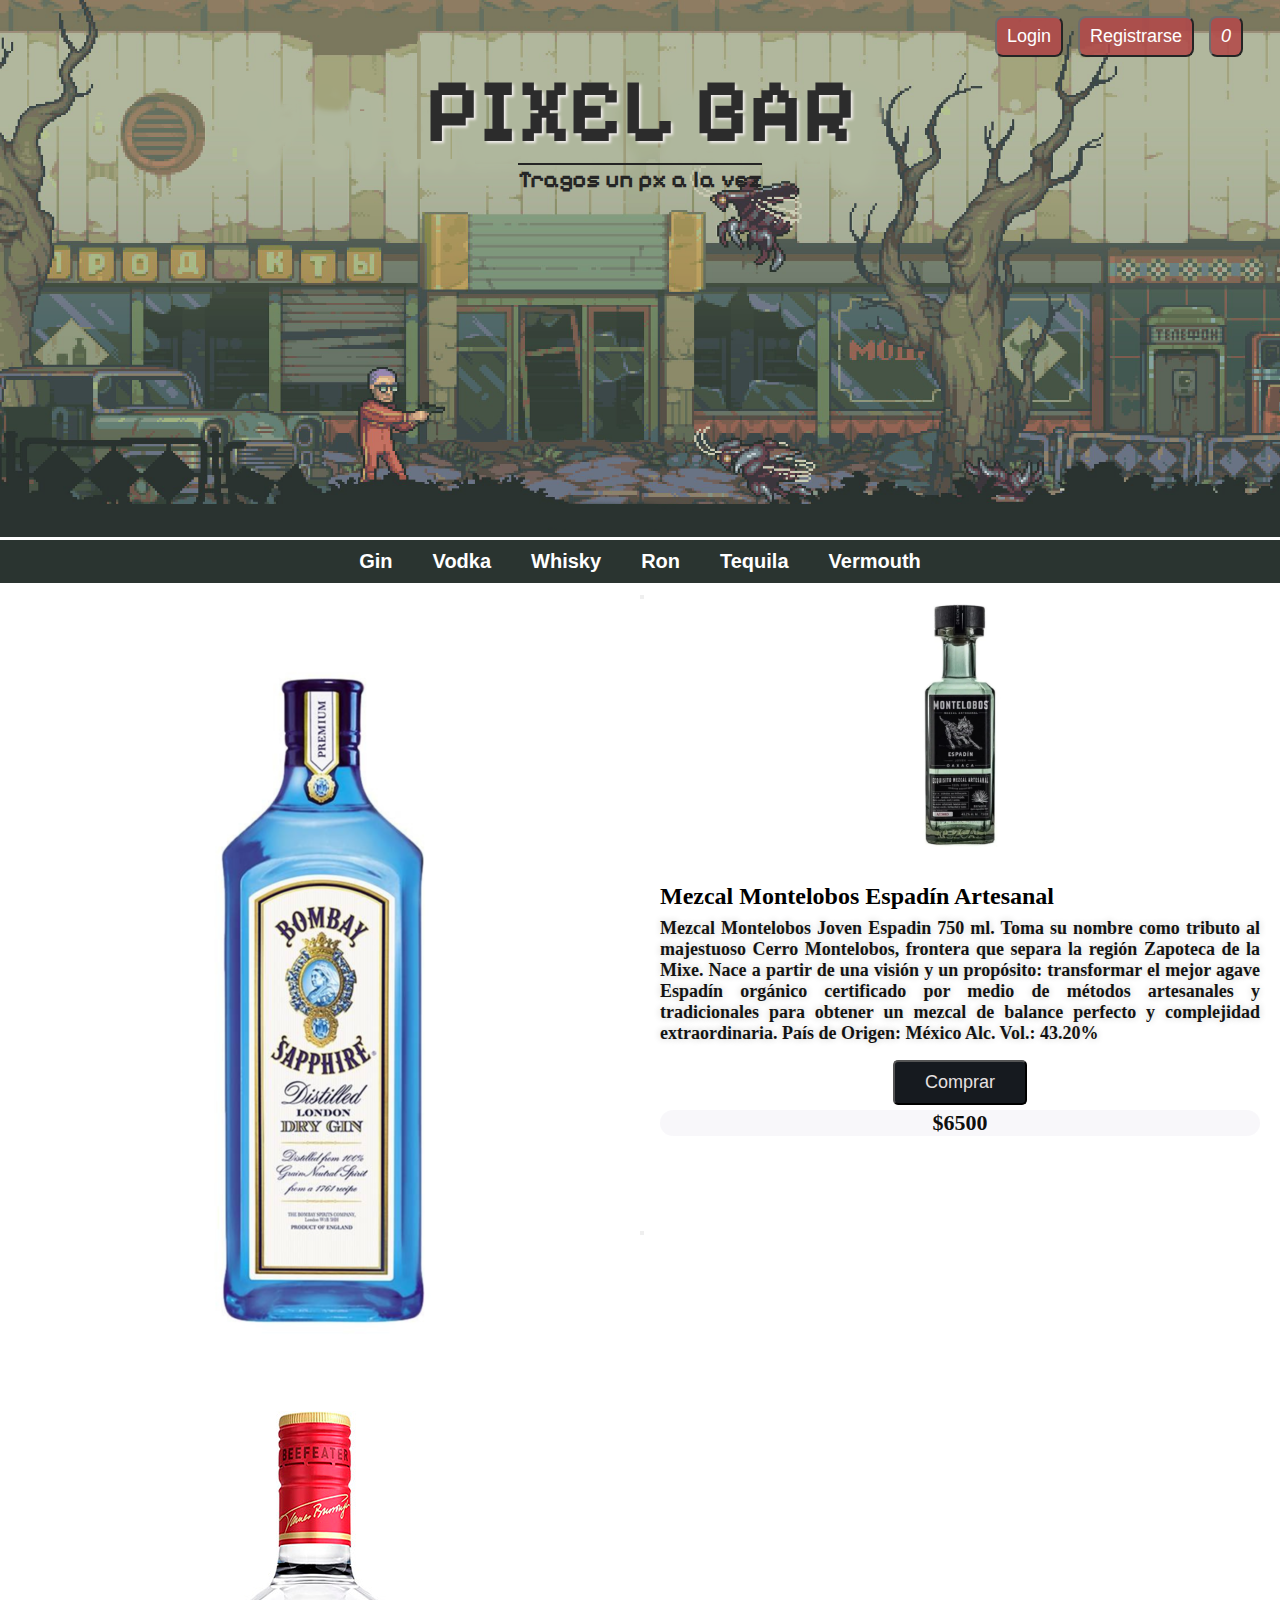
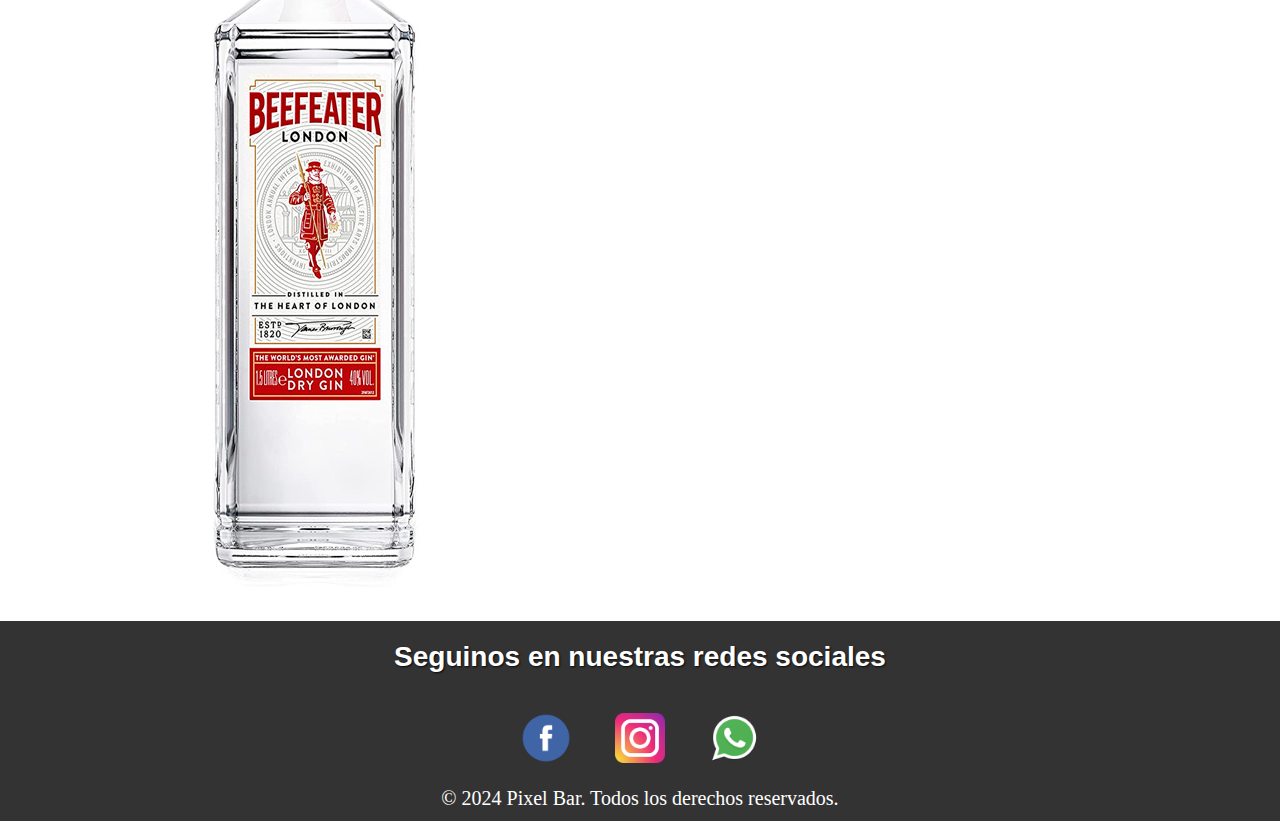
==== commit d32c0a60: "creacion random array para slider" ====
--- a/index.html
+++ b/index.html
@@ -75,7 +75,7 @@
   <!--  -->
   <section class="container">
     <div id="item-1">
-      <a href="gin.html">
+      <a href="pages/gin.html">
         <img src="img/bombay-750-.png" alt="">
         <div class="description1">
           Elaborado según una receta secreta que data de 1761, bombay sapphire se produce logrando una
@@ -86,7 +86,7 @@
       </a>
     </div>
     <div id="item-2">
-      <a href="gin.html">
+      <a href="pages/gin.html">
         <img src="img/beefeater.jpg" alt="">
         <div class="description2">
           Esta ginebra, una London Dry Gin por antonomasia hecha con un intenso toque de enebro y fuertes
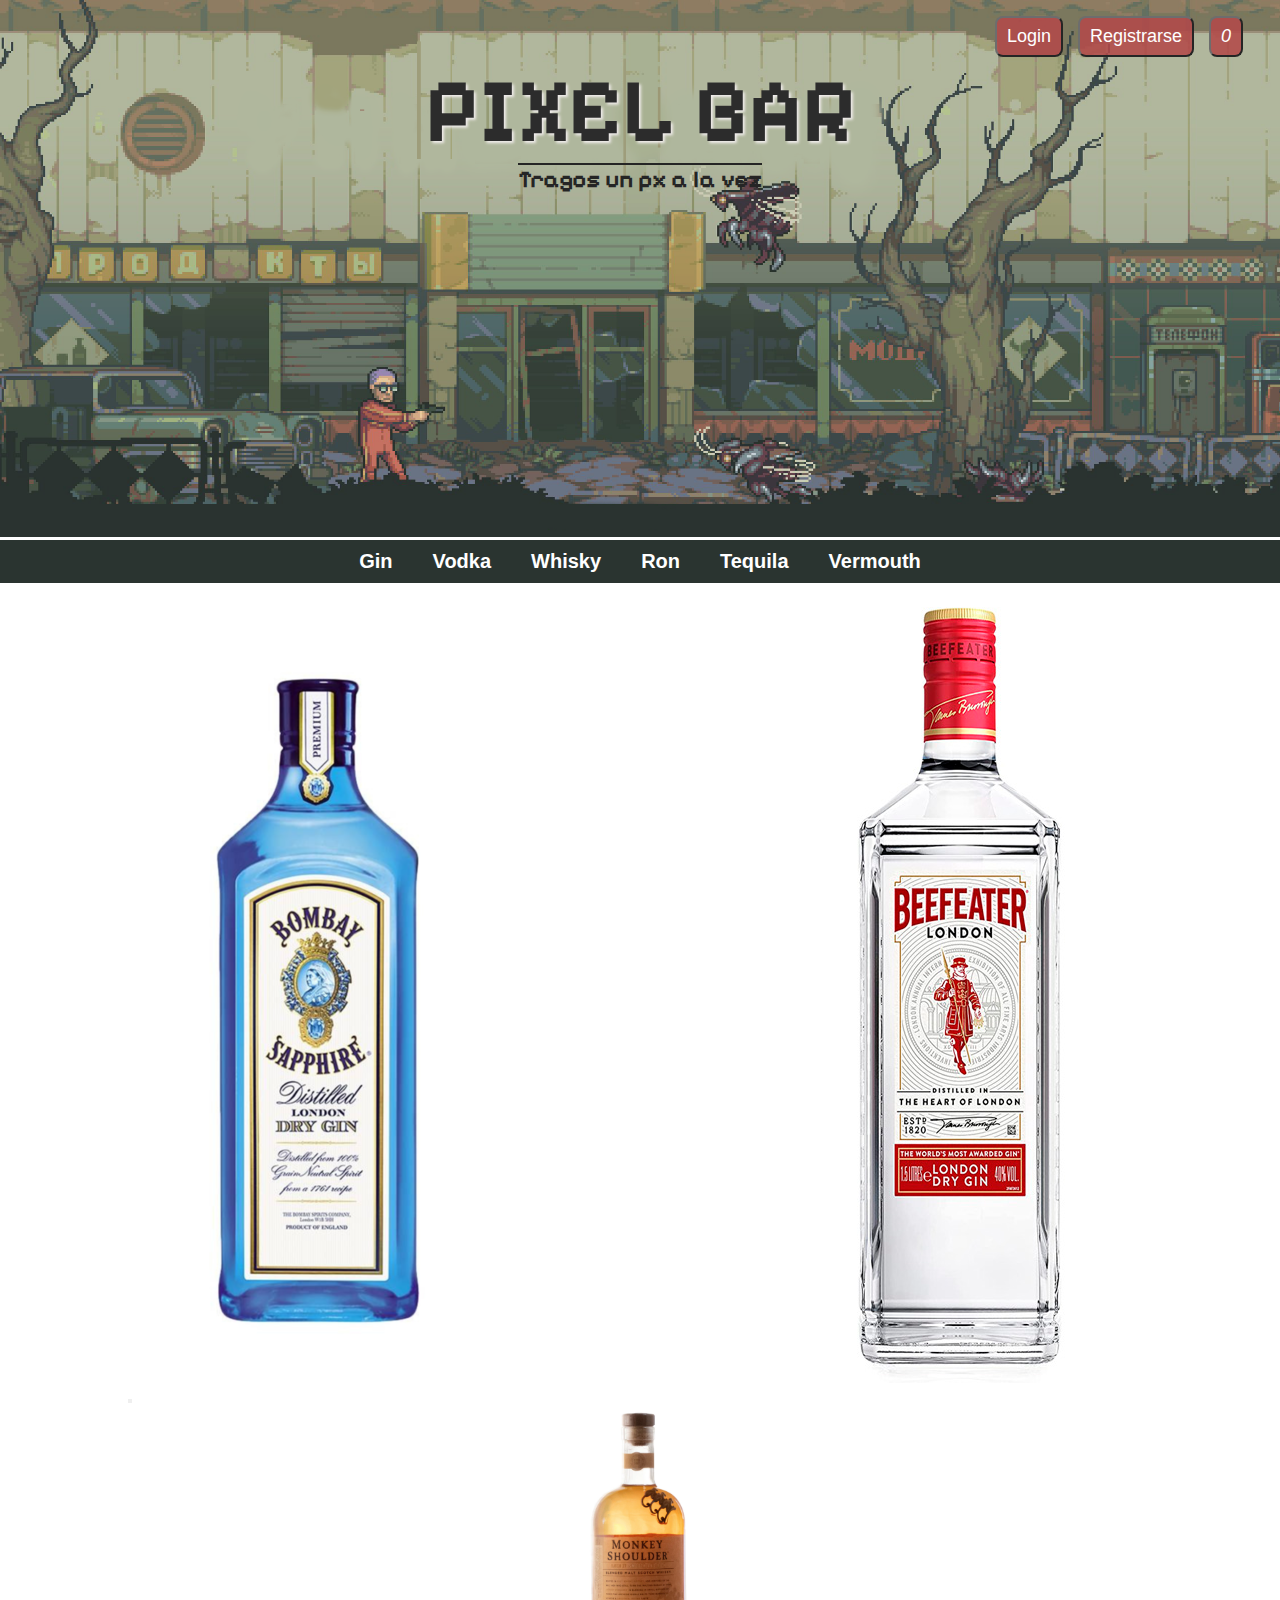
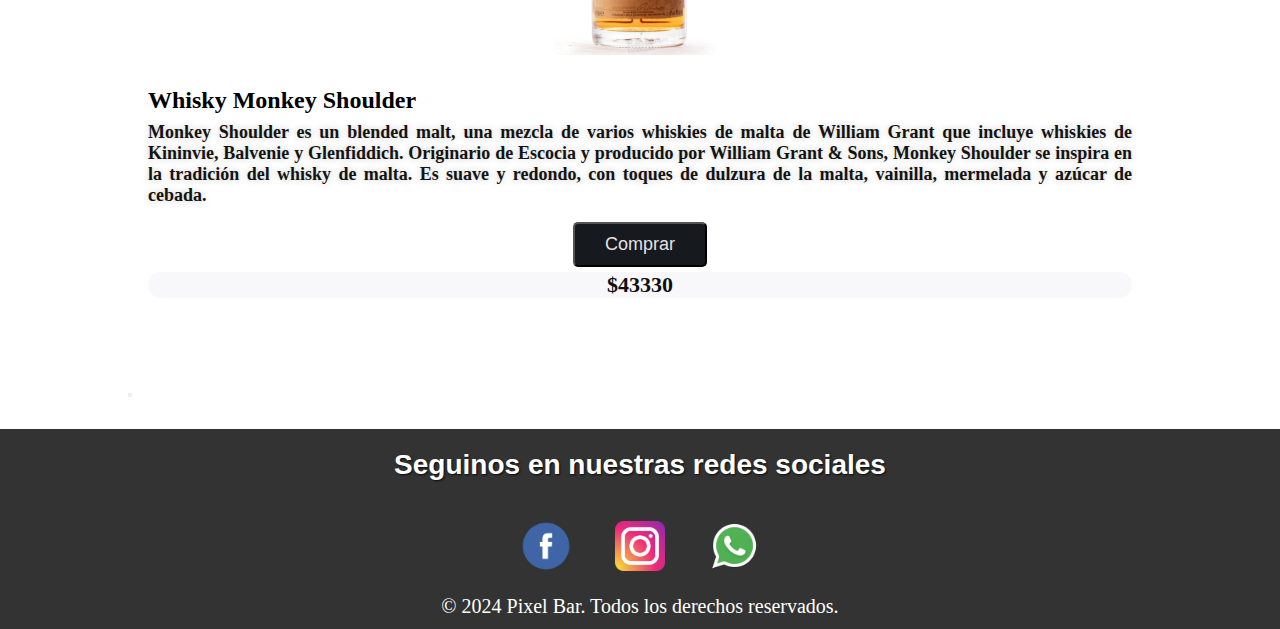
==== commit 13b5ad57: "cambios en index" ====
--- a/index.html
+++ b/index.html
@@ -97,6 +97,8 @@
         </div>
       </a>
     </div>
+  </section>
+  <section>
     <div class="carousel-container">
       <button id="prevBtn" class="carousel-buton"><i class="fa-solid fa-left-long"></i></button>
       <div class="slider-content">
--- a/css/styles.css
+++ b/css/styles.css
@@ -126,43 +126,40 @@
 
 /* grip-container */
 .container {
-    display: grid;
-
-    grid-template-rows: 1fr 1fr;
-    grid-template-columns: 1fr 1fr;
-    gap: 0px;
+    display: flex;
+    flex-wrap: wrap;
+    gap: 20px;
     height: 100%;
-
-}
-
-
-#item-1 {
+    justify-content: space-around;
+
+}
+
+
+#item-1, 
+#item-2 {
     position: relative;
     background-color: white;
     overflow: hidden;
     display: flex;
     justify-content: center;
     align-items: center;
-
-    grid-row-start: 1;
-    grid-row-end: 2;
-
-    grid-column-start: 1;
-    grid-column-end: 2;
-
-}
-
-#item-1 img {
+    flex: 1 1 45%;
+}
+
+#item-1 img,
+#item-2 img {
     width: 100%;
     height: 100%;
     object-fit: cover;
 }
 
-#item-1:hover .description1 {
+#item-1:hover .description1,
+#item-2:hover .description2 {
     opacity: 1;
 }
 
-.description1 {
+.description1,
+.description2 {
     position: absolute;
     top: 0;
     left: 0;
@@ -176,72 +173,20 @@
     opacity: 0;
     transition: opacity 0.3s ease;
 }
-
-
-#item-2 {
-    position: relative;
-    background-color: white;
-    overflow: hidden;
-    display: flex;
-    justify-content: center;
-    align-items: center;
-
-    grid-row-start: 2;
-    grid-row-end: 3;
-
-    grid-column-start: 1;
-    grid-column-end: 2;
-    overflow: hidden;
-
-}
-
-#item-2 img {
-    width: 100%;
-    height: 100%;
-    object-fit: cover;
-}
-
-#item-2:hover .description2 {
-    opacity: 1;
-}
-
-.description2 {
-    position: absolute;
-    top: 0;
-    left: 0;
-    right: 0;
-    bottom: 0;
-    background-color: rgba(224, 15, 15, 0.8);
-    color: black;
-    font-size: 45px;
-    text-align: center;
-    padding: 20px;
-    opacity: 0;
-    transition: opacity 0.3s ease;
-}
-
-
-/* #item-3 {
-  position: relative; 
-  background-color: grey;
+.description2{
+  background-color: rgba(224, 15, 15, 0.8) ;
+}
+
+
+
+.carousel-container {
+  position: relative;
+  width: 80%;
   grid-row-start: 1;
   grid-row-end: 3;
   grid-column-start: 2;
   grid-column-end: 3;
-  display: flex;  
-  align-items: center;
-  justify-content: center;
-  overflow: hidden;
-} */
-
-.carousel-container {
-  position: relative;
-  width: 100%;
-  grid-row-start: 1;
-  grid-row-end: 3;
-  grid-column-start: 2;
-  grid-column-end: 3;
-  /* margin: auto; */
+   margin: auto; 
   overflow: hidden;
 }
 
@@ -489,14 +434,11 @@
     }
   
     .container {
-      grid-template-rows: 1fr 1fr 1fr;
-      grid-template-columns: 1fr;
-    }
-  
-    #item-1, #item-2, #item-3 {
-      grid-column-start: 1;
-      grid-column-end: 2;
-      height: auto;
+      flex-direction: column;
+    }
+  
+    #item-1, #item-2 {
+     flex: 1 1 100%;
     }
 
     .textoFooter{
@@ -536,21 +478,13 @@
     }
   
     .container {
-      grid-template-rows: 1fr 1fr;
-      grid-template-columns: 1fr 1fr;
+      flex-direction: column;
     }
   
     #item-1, #item-2 {
-      grid-column-start: 1;
-      grid-column-end: 2;
-    }
-  
-    #item-3 {
-      grid-row-start: 2;
-      grid-row-end: 3;
-      grid-column-start: 1;
-      grid-column-end: 3;
-    }
+      flex: 1 1 100%;
+    }
+  
   }
 
   @media (min-width: 769px) {
@@ -578,20 +512,4 @@
       padding: 10px 20px;
     }
   
-    .container {
-      grid-template-rows: 1fr 1fr;
-      grid-template-columns: 1fr 1fr;
-    }
-  
-    #item-1, #item-2 {
-      grid-column-start: 1;
-      grid-column-end: 2;
-    }
-  
-    #item-3 {
-      grid-row-start: 1;
-      grid-row-end: 3;
-      grid-column-start: 2;
-      grid-column-end: 3;
-    }
   }
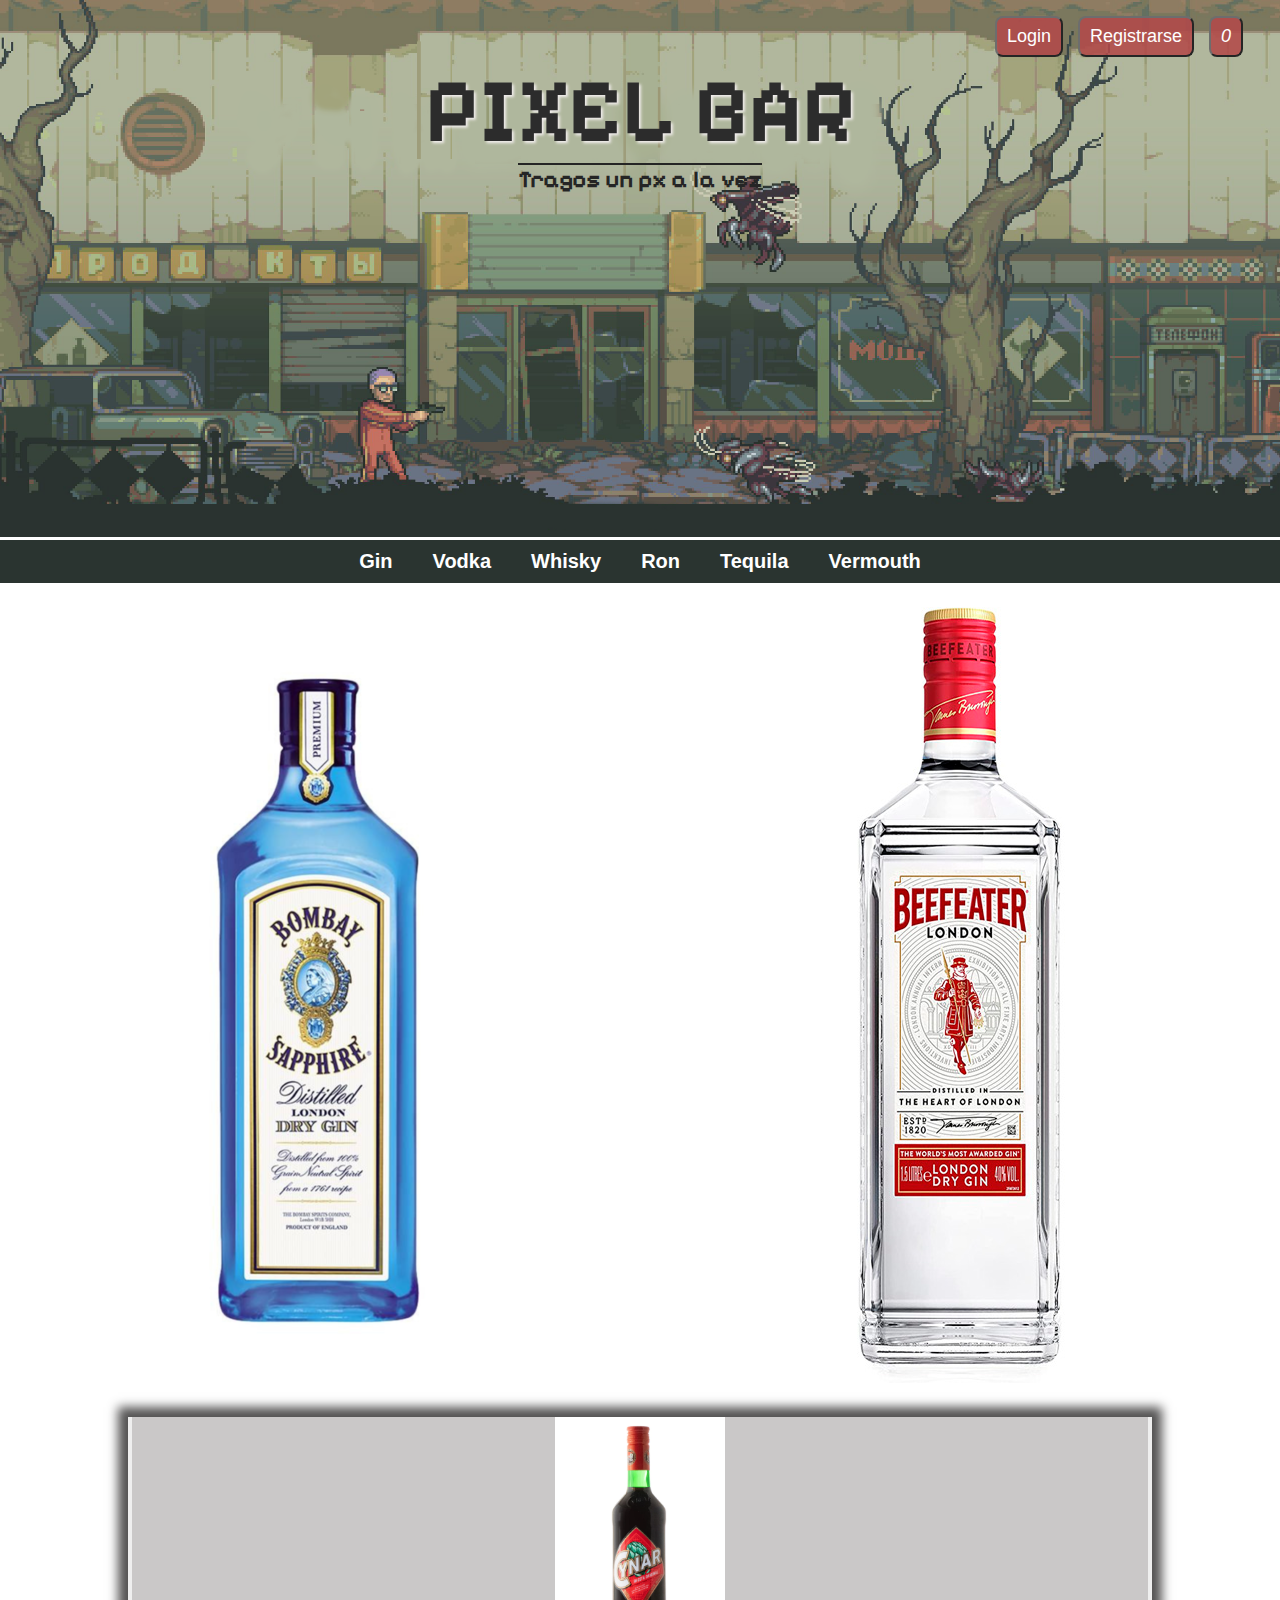
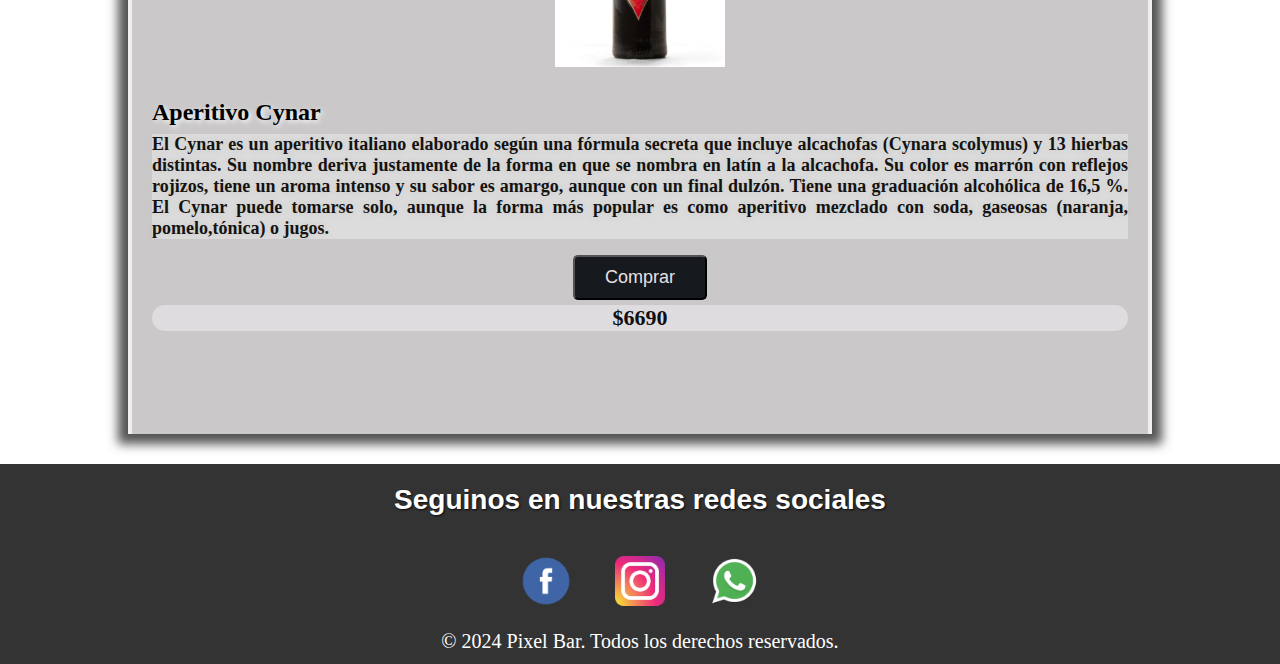
==== commit 6928a09b: "Más cambios en el index" ====
--- a/index.html
+++ b/index.html
@@ -75,7 +75,7 @@
   <!--  -->
   <section class="container">
     <div id="item-1">
-      <a href="pages/gin.html">
+      <a href="#">
         <img src="img/bombay-750-.png" alt="">
         <div class="description1">
           Elaborado según una receta secreta que data de 1761, bombay sapphire se produce logrando una
@@ -86,7 +86,7 @@
       </a>
     </div>
     <div id="item-2">
-      <a href="pages/gin.html">
+      <a href="#">
         <img src="img/beefeater.jpg" alt="">
         <div class="description2">
           Esta ginebra, una London Dry Gin por antonomasia hecha con un intenso toque de enebro y fuertes
@@ -98,14 +98,16 @@
       </a>
     </div>
   </section>
-  <section>
+
+  <section class="carouselSlider">
+    <button id="prevBtn" class="carousel-buton"><i class="fa-solid fa-left-long"></i></button>
     <div class="carousel-container">
-      <button id="prevBtn" class="carousel-buton"><i class="fa-solid fa-left-long"></i></button>
+      
       <div class="slider-content">
         <!-- slide de js si todo sale bien -->
       </div>
-      <button id="nextBtn" class="carousel-buton"><i class="fa-solid fa-right-long"></i></button>
     </div>
+    <button id="nextBtn" class="carousel-buton"><i class="fa-solid fa-right-long"></i></button>
   </section>
 
   <footer>
--- a/css/styles.css
+++ b/css/styles.css
@@ -165,28 +165,34 @@
     left: 0;
     right: 0;
     bottom: 0;
-    background-color: rgba(15, 130, 224, 0.8);
+    background-color: rgba(15, 130, 224, 0.582);
     color: black;
-    font-size: 45px;
+    font-size: 42px;
     text-align: center;
     padding: 20px;
     opacity: 0;
     transition: opacity 0.3s ease;
 }
 .description2{
-  background-color: rgba(224, 15, 15, 0.8) ;
-}
-
-
-
+  background-color: rgba(192, 64, 41, 0.616) ;
+}
+
+
+.carouselSlider{
+  display: flex;
+  max-width: 80%;
+  margin: auto;
+  margin-top: 30px;
+  justify-content: center;
+  box-shadow: 0px 0px 10px 10px rgb(85, 84, 84);
+  /* border: 2px solid #080808; */
+}
 .carousel-container {
   position: relative;
-  width: 80%;
-  grid-row-start: 1;
-  grid-row-end: 3;
-  grid-column-start: 2;
-  grid-column-end: 3;
-   margin: auto; 
+  width: 100%;
+  margin: auto;
+  padding-bottom: 20px;
+  background-color: #9b979788; 
   overflow: hidden;
 }
 
@@ -210,29 +216,21 @@
   font-size: 2em;
   cursor: pointer;
   z-index: 10;
-}
-
-#prevBtn {
-  left: 0;
-}
-
+  padding: 20px;
+}
+
+#prevBtn,
 #nextBtn {
-  right: 0;
-}
-
-
-/* .slider-content {
-  display: flex;
-  transition: transform 0.5s ease-in-out;
-  width: 100%;
-  height: 100%;
-}
-
-.cardIndex {
-  width: 100%;
-  height: 100%;
-  flex-shrink: 0;
-} */
+  display: inline-block;
+  left: 10px;
+  text-align: center;
+  color: #131312;
+}
+#prevBtn i, #nextBtn i{
+  font-size: 40px;
+
+}
+
 
 /* ---------------------------Carrito--------------------------------------------- */
 .tituloCarrito{
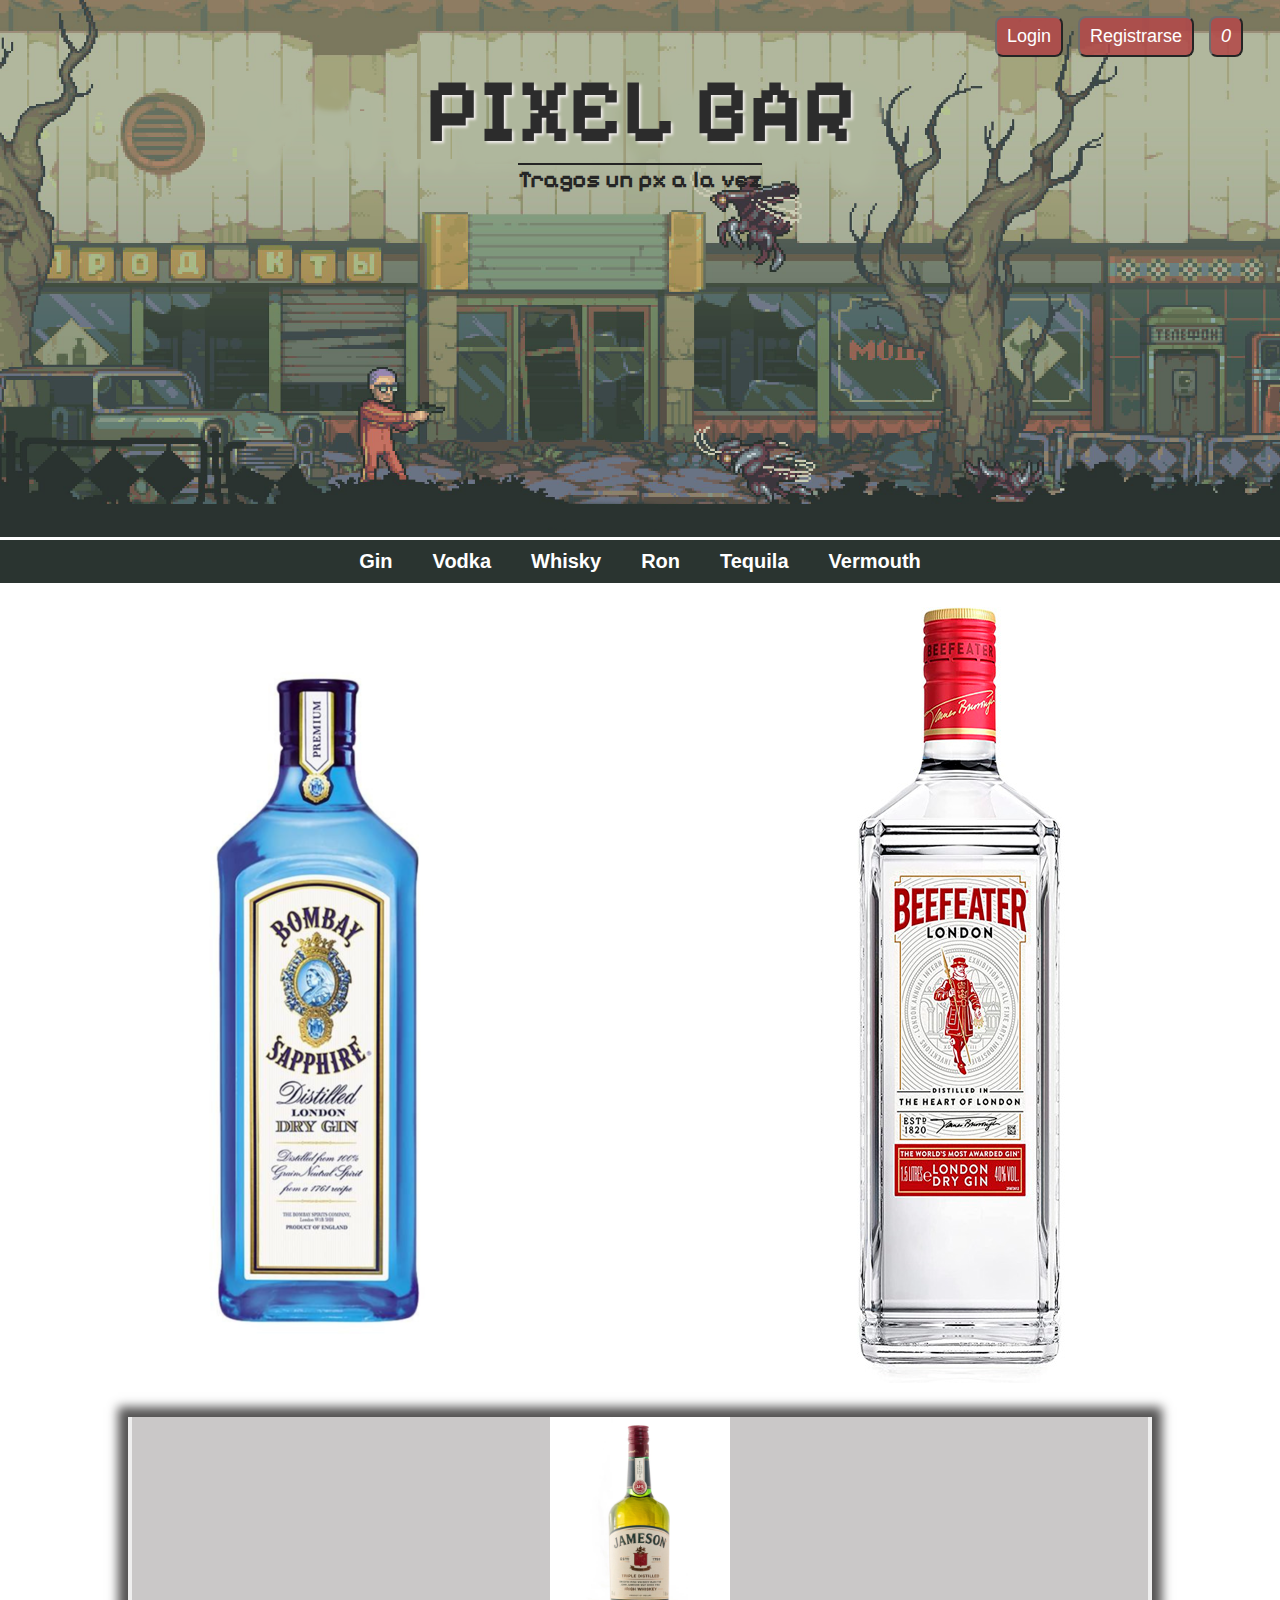
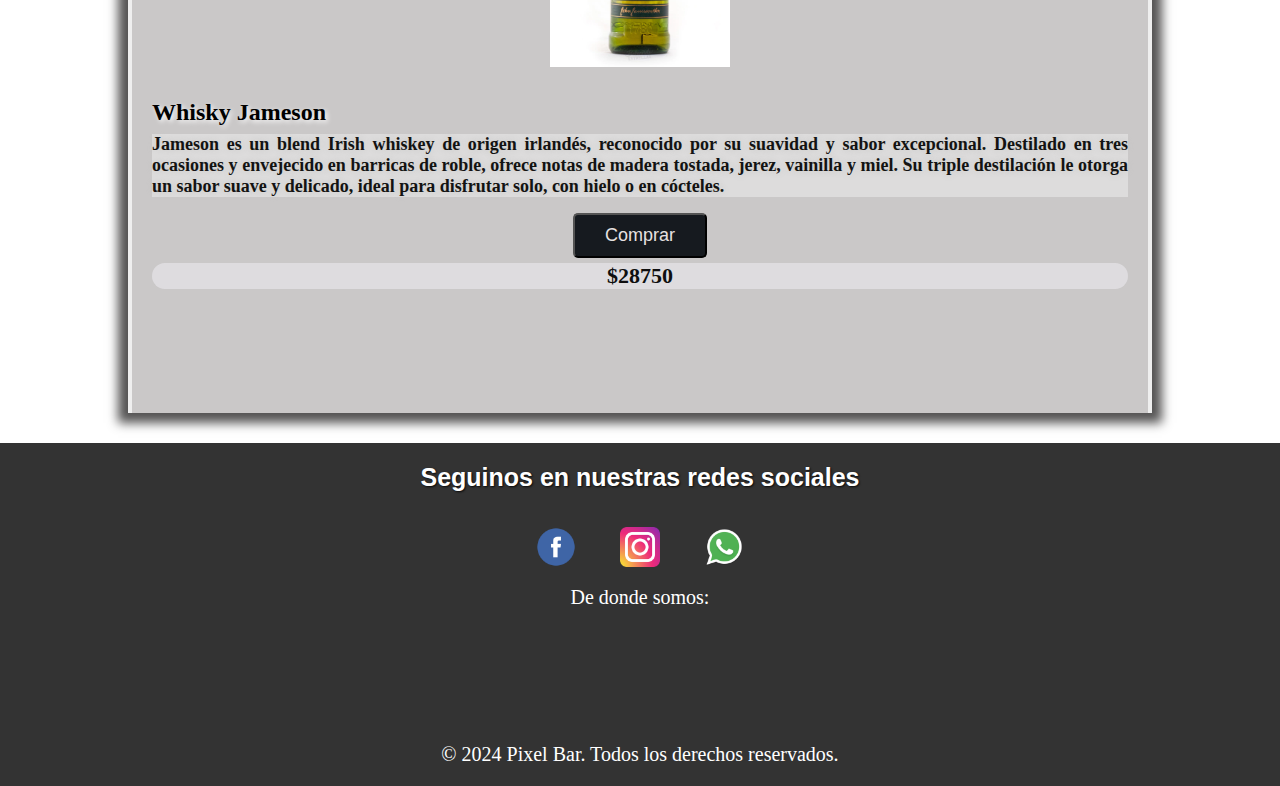
==== commit 5e659886: "cambios en el footer" ====
--- a/index.html
+++ b/index.html
@@ -21,14 +21,15 @@
       <li><button id="button-user"><a href=""></a>Login</button></li>
       <li><a href="./pages/registro.html"><button id="button-registro">Registrarse</button></a></li>
       <li><a href="./carrito.html"><button id="button-cart"><i class="fa-solid fa-cart-shopping"><span class="contador">
-        0
-      </span></i></button></a></li>
+                0
+              </span></i></button></a></li>
     </div>
     <div class="header-content">
       <h1 class="title">PIXEL BAR</h1>
       <h2>Tragos un px a la vez</h2>
     </div>
   </header>
+  <!-- ****************barra de navegacion*********************** -->
   <nav class="menu">
     <ul>
       <li><a href="./pages/gin.html">Gin</a></li>
@@ -72,7 +73,7 @@
       </div>
     </div>
   </section>
-  <!--  -->
+  <!-- seccion preductos -->
   <section class="container">
     <div id="item-1">
       <a href="#">
@@ -98,34 +99,43 @@
       </a>
     </div>
   </section>
-
+  <!-- section carousel -->
   <section class="carouselSlider">
     <button id="prevBtn" class="carousel-buton"><i class="fa-solid fa-left-long"></i></button>
     <div class="carousel-container">
-      
+
       <div class="slider-content">
         <!-- slide de js si todo sale bien -->
       </div>
     </div>
     <button id="nextBtn" class="carousel-buton"><i class="fa-solid fa-right-long"></i></button>
   </section>
-
+  <!-- **********footer************ -->
   <footer>
-    <h3 class="textoFooter">Seguinos en nuestras redes sociales</h3>
-    <div class="social-media">
-      <a href="https://www.facebook.com" target="_blank">
-        <img src="img/facebook.ico" alt="Facebook">
-      </a>
-      <a href="https://www.instagram.com" target="_blank">
-        <img src="img/instagram.ico" alt="Instagram">
-      </a>
-      <a href="https://wa.me/tu-numero" target="_blank">
-        <img src="img/Whatsapp.ico" alt="WhatsApp">
-      </a>
+    <div class="footer-content">
+      <h3 class="textoFooter">Seguinos en nuestras redes sociales</h3>
+      <div class="social-media">
+        <a href="https://www.facebook.com" target="_blank" aria-label="Facebook">
+          <img src="img/facebook.ico" alt="Facebook">
+        </a>
+        <a href="https://www.instagram.com" target="_blank" aria-label="Instagram">
+          <img src="img/instagram.ico" alt="Instagram">
+        </a>
+        <a href="https://wa.me/tu-numero" target="_blank" aria-label="WhatsApp">
+          <img src="img/Whatsapp.ico" alt="WhatsApp">
+        </a>
+      </div>
+      <p>De donde somos:</p>
+      <div class="map">
+        <iframe
+          src="https://www.google.com/maps/embed?pb=!1m14!1m12!1m3!1d13137.19353355071!2d-58.5823825694336!3d-34.596615609192135!2m3!1f0!2f0!3f0!3m2!1i1024!2i768!4f13.1!5e0!3m2!1ses-419!2sar!4v1716858844546!5m2!1ses-419!2sar"
+          width="100" height="100" style="border:0;" allowfullscreen="" loading="lazy"
+          referrerpolicy="no-referrer-when-downgrade"></iframe>
+      </div>
     </div>
-    <p>&copy; 2024 Pixel Bar. Todos los derechos reservados.</p>
+    <p class="copyright">&copy; 2024 Pixel Bar. Todos los derechos reservados.</p>
   </footer>
-
+  <!-- *****************js******************* -->
   <script src="./js/login.js"></script>
   <script src="./js/productos.js"></script>
   <script src="./js/mainslider.js"></script>
--- a/css/styles.css
+++ b/css/styles.css
@@ -119,12 +119,9 @@
     font-weight: bolder;
     text-decoration: none;
 }
-.active{
-  background-color: chartreuse;
-  color: aqua ;
-}
-
-/* grip-container */
+
+
+/* container */
 .container {
     display: flex;
     flex-wrap: wrap;
@@ -185,7 +182,6 @@
   margin-top: 30px;
   justify-content: center;
   box-shadow: 0px 0px 10px 10px rgb(85, 84, 84);
-  /* border: 2px solid #080808; */
 }
 .carousel-container {
   position: relative;
@@ -241,47 +237,54 @@
 }
 
 /* -----------------------estilos footer------------------------------------------ */
-
 footer {
-    margin-top: 30px;
-    background-color: #333;
-    color: white;
-    text-align: center;
-    padding: 20px;
-    height: 200px;
-    /* border-top: 3px solid white; */
+  margin-top: 30px;
+  background-color: #333;
+  color: white;
+  text-align: center;
+  padding: 20px;
 }
 
 .textoFooter {
-    font-family: 'Franklin Gothic Medium', 'Arial Narrow', Arial, sans-serif;
-    font-size: 28px;
-    text-shadow: 1px 1px 2px rgb(10, 10, 10);
+  font-family: 'Franklin Gothic Medium', 'Arial Narrow', Arial, sans-serif;
+  font-size: 25px;
+  text-shadow: 1px 1px 2px rgb(10, 10, 10);
 }
 
 footer p {
-    margin-top: 10px;
-    font-size: 20px;
+  margin-top: 10px;
+  font-size: 20px;
 }
 
 .social-media {
-    margin-top: 30px;
+  margin-top: 30px;
 }
 
 .social-media a {
-    margin: 0 10px;
-    display: inline-block;
+  margin: 0 15px; 
+  display: inline-block;
 }
 
 .social-media img {
-    width: 70px;
-    height: 70px;
-    transition: transform 0.3s;
-    padding: 10px;
+  width: 50px; 
+  height: 50px;
+  transition: transform 0.3s;
+  padding: 5px; 
 }
 
 .social-media img:hover {
-    transform: scale(1.2);
-}
+  transform: scale(1.1); /
+}
+
+.map {
+  margin-top: 20px; /
+}
+
+.map iframe {
+  width: 30%;
+  height: 100px; 
+}
+
 /* ------------------------estilos Card----------------------------- */
 .tarjetas {
     display: flex;
@@ -317,7 +320,8 @@
 
     background-size: cover;
     background-position: center;
-    animation: rotateImages 15s linear infinite;
+    object-fit: contain;
+    animation: rotateImages 10s linear infinite;
 }
 .precioProductos{
   margin-top: 5px;
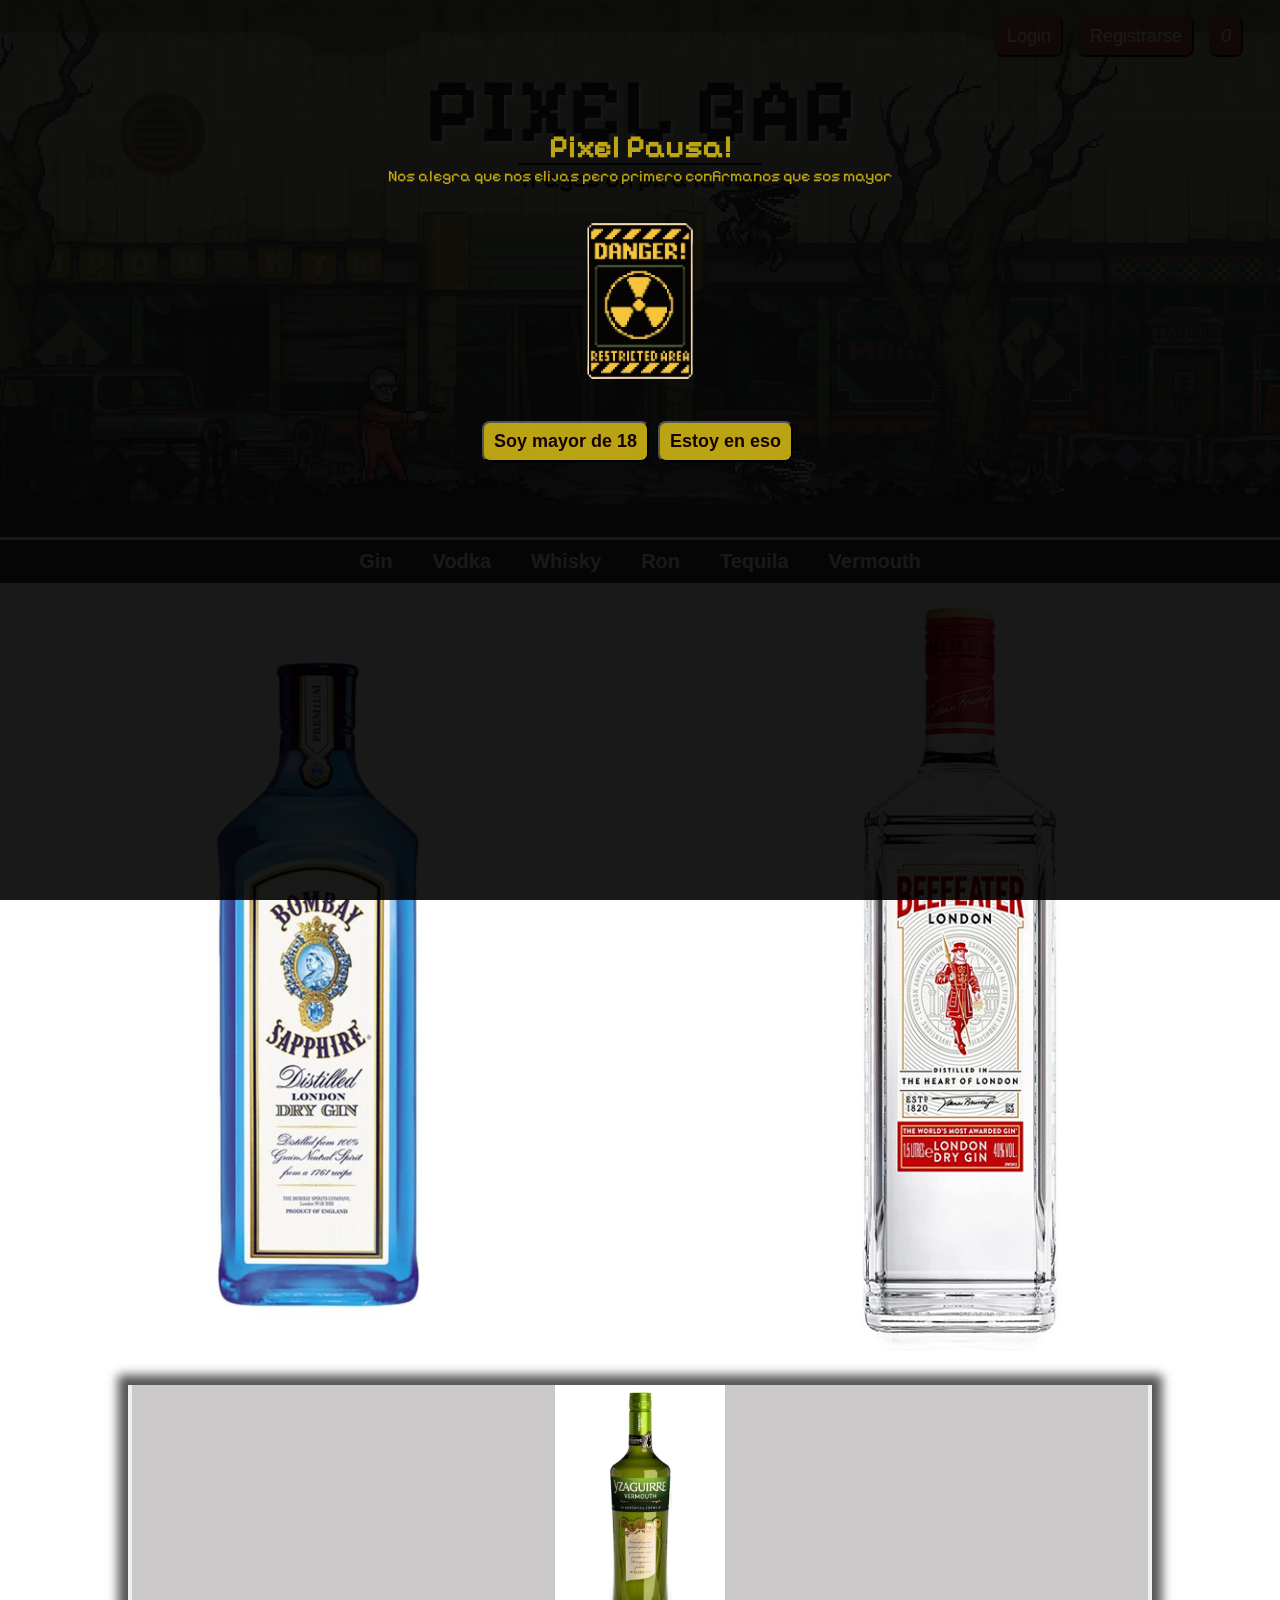
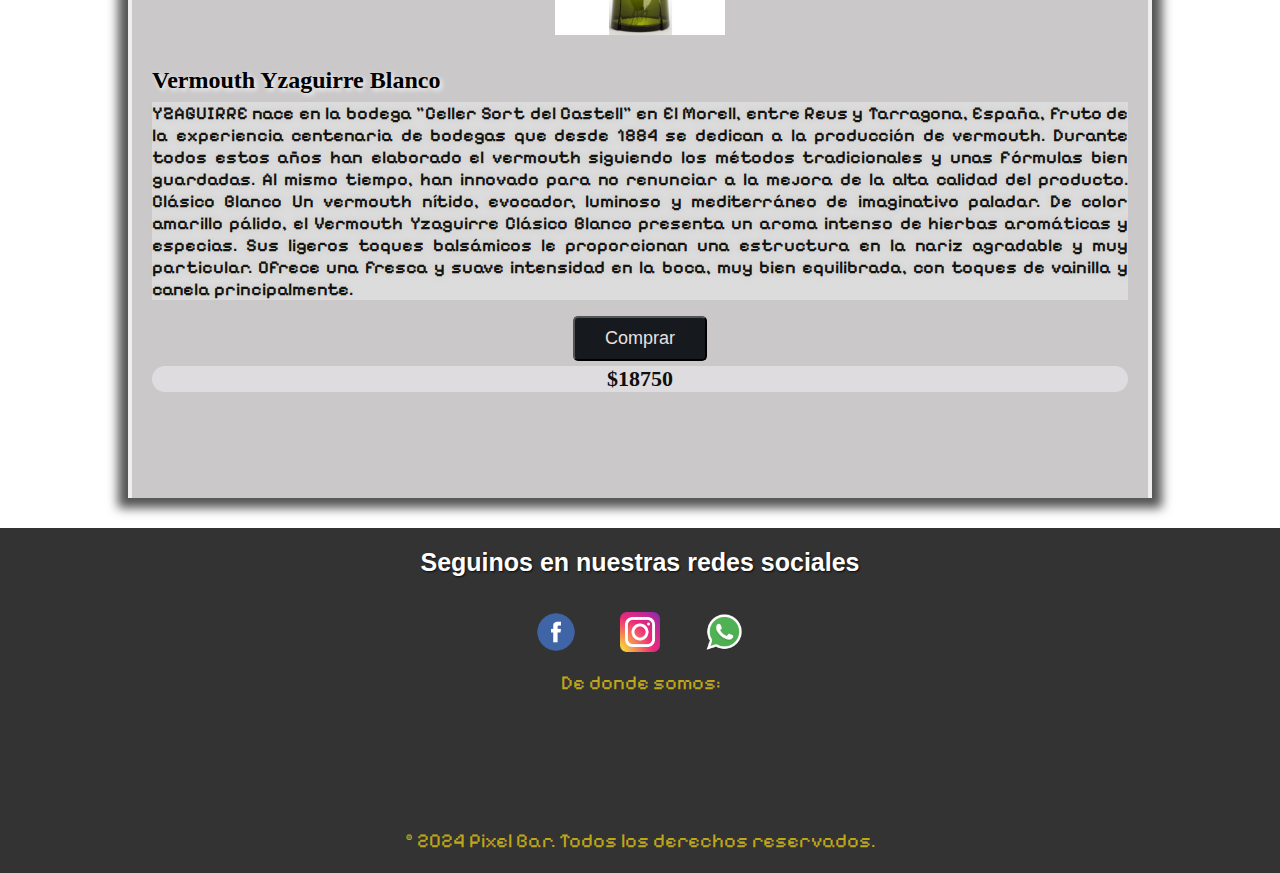
==== commit bc002699: "control de edad en inicio" ====
--- a/index.html
+++ b/index.html
@@ -14,6 +14,15 @@
   <link rel="stylesheet" href="./css/styles.css">
   <link rel="stylesheet" href="./css/login.css">
 </head>
+
+<div id="age-verification-modal">
+  <h1>Pixel Pausa!</h1>
+  <p>Nos alegra que nos elijas pero primero confirmanos que sos mayor</p>
+  <img src="./img/restricted.png" alt="">
+  <br>
+  <button id="enter-site">Soy mayor de 18</button>
+  <button id="leave-site">Estoy en eso</button>
+</div>
 
 <body>
   <header class="header-container">
@@ -139,6 +148,7 @@
   <script src="./js/login.js"></script>
   <script src="./js/productos.js"></script>
   <script src="./js/mainslider.js"></script>
+  <script src="./js/agecheck.js"></script>
 </body>
 
 </html>--- a/css/styles.css
+++ b/css/styles.css
@@ -15,18 +15,9 @@
     width: 100%;
     display: flex;
     flex-direction: column;
-    flex-wrap: wrap;
+    text-align: center;
+    /* flex-wrap: wrap; */
     border-bottom: 3px solid white;
-}
-
-
-.header-content {
-    display: flex;
-    align-items: center;
-    flex-direction: column;
-    justify-content: center;
-    top: -60%;
-    text-align: center;
     color: rgb(0, 0, 0);
 }
 
@@ -74,7 +65,7 @@
     border-radius: 8px;
 }
 
-#button-user:hover, #button-registro:hover, #button-cart:hover, .btnVolver:hover{
+#button-user:hover, #button-registro:hover, #button-cart:hover, .btnVolver:hover, #age-verification-modal button:hover{
     background-color: #2a3430;
     color: white;
     font-weight: bolder;
@@ -120,8 +111,56 @@
     text-decoration: none;
 }
 
-
-/* container */
+/*----------------------------- check-edad ---------------------------------*/
+#age-verification-modal {
+  display: none; /* Hidden by default */
+  position: fixed;
+  z-index: 1000;
+  left: 0;
+  top: 0;
+  width: 100%;
+  height: 100%;
+  background-color: rgba(0, 0, 0, 0.9);
+  color: white;
+  text-align: center;
+  padding-top: 10%;  
+}
+
+#age-verification-modal .content {
+  display: flex;
+  flex-direction: column;
+  align-items: center; 
+  justify-content: center;
+  height: 100%;
+}
+
+#age-verification-modal h1, p {
+  font-family: "Pixelify Sans", sans-serif;
+  color: rgba(212, 184, 21, 0.877);
+}
+
+#age-verification-modal img {
+  height: 30%;
+  width: auto;
+  text-align: center;
+}
+
+#age-verification-modal button {
+  background-color: rgba(212, 184, 21, 0.877);
+  color: rgb(22, 1, 1);
+  padding: 8px 10px;
+  text-align: center;
+  text-decoration: none;
+  font-size: 18px;
+  cursor: pointer;
+  position: relative;
+  margin-right: 5px;
+  border-radius: 8px;
+  font-weight: bold;
+}
+
+
+/*--------------------------------------------- container ----------------------------*/
 .container {
     display: flex;
     flex-wrap: wrap;
@@ -141,6 +180,7 @@
     justify-content: center;
     align-items: center;
     flex: 1 1 45%;
+    max-width: 45%;
 }
 
 #item-1 img,
@@ -396,7 +436,6 @@
     flex: 0 0 calc(33.33% - 20px); 
     max-width: calc(33.33% - 20px); 
     margin-bottom: 20px; 
-    
     background-color: #f9f9f9;
     border: 1px solid #ddd;
     padding: 10px;
@@ -404,26 +443,33 @@
 }
 
 /* -------------------------media query------------------------------- */
-
-@media (max-width: 600px) {
+  @media (max-width: 1200px) {
+    .container {
+      flex-direction: column;
+      align-items: center;
+    }
+    #item-1, 
+    #item-2 {
+        flex: 1 1 100%;
+        max-width: 100%;
+    }
+  }
+
+  @media (max-width: 768px) {
     .header-container {
-      height: 40vh;
-    }
-  
-    .header-content {
-      top: -30%;
-    }
+      height: 50vh;
+    }
+  
+    /* .header-content {
+      top: -40%;
+    } */
   
     .title {
-      font-size: 50px;
+      font-size: 70px;
     }
   
     .login {
-      flex-direction: column;
-      margin-right: 0;
-      margin-top: 16px;
-      gap: 5px;
-      text-align: center;
+      margin-right: 1em;
     }
   
     .menu ul {
@@ -432,62 +478,93 @@
     }
   
     .menu li {
-      padding: 10px;
+      padding: 10px 15px;
     }
   
     .container {
       flex-direction: column;
     }
   
-    #item-1, #item-2 {
-     flex: 1 1 100%;
-    }
-
-    .textoFooter{
-        font-size: 20px;
-    }
-
-    .social-media img {
-        width: 60px;
-        height: 60px;
-    }
-  }
-
-  @media (max-width: 768px) {
-    .header-container {
-      height: 50vh;
-    }
-  
-    .header-content {
-      top: -40%;
-    }
-  
-    .title {
-      font-size: 70px;
-    }
-  
-    .login {
-      margin-right: 1em;
-    }
-  
-    .menu ul {
+    .description1,
+    .description2 {
+      font-size: 32px;
+      padding: 10px;
+    }
+    .tarjetas {
       flex-direction: column;
       align-items: center;
     }
-  
-    .menu li {
-      padding: 10px 15px;
-    }
-  
-    .container {
-      flex-direction: column;
-    }
-  
-    #item-1, #item-2 {
-      flex: 1 1 100%;
-    }
-  
-  }
+
+    .product-item{
+      flex: 0 0 100%;
+      max-width: 100%;
+    }
+  }
+  
+@media (max-width: 600px) {
+  .header-container {
+    height: 40vh;
+  }
+
+  /* .header-content {
+    top: -30%;
+  } */
+
+  .title {
+    font-size: 50px;
+  }
+
+  .login {
+    flex-direction: column;
+    margin-right: 0;
+    margin-top: 16px;
+    gap: 5px;
+    text-align: center;
+  }
+
+  .menu ul {
+    flex-direction: column;
+    align-items: center;
+  }
+
+  .menu li {
+    padding: 10px;
+  }
+
+  
+  .textoFooter{
+      font-size: 20px;
+  }
+
+  .social-media img {
+      width: 60px;
+      height: 60px;
+  }
+
+  .description1,
+  .description2{
+    font-size: 28px;
+    padding: 8px;
+  }
+
+  .products {
+    flex-direction: column;
+    align-items: center;
+  }
+
+  .product-item {
+    flex: 0 0 100%;
+    max-width: 100%;
+  }
+}
+
+@media (max-width: 480px) {
+  .description1,
+  .description2 {
+      font-size: 24px;
+      padding: 5px;
+  }
+}
 
   @media (min-width: 769px) {
     .header-container {
@@ -515,3 +592,5 @@
     }
   
   }
+
+  